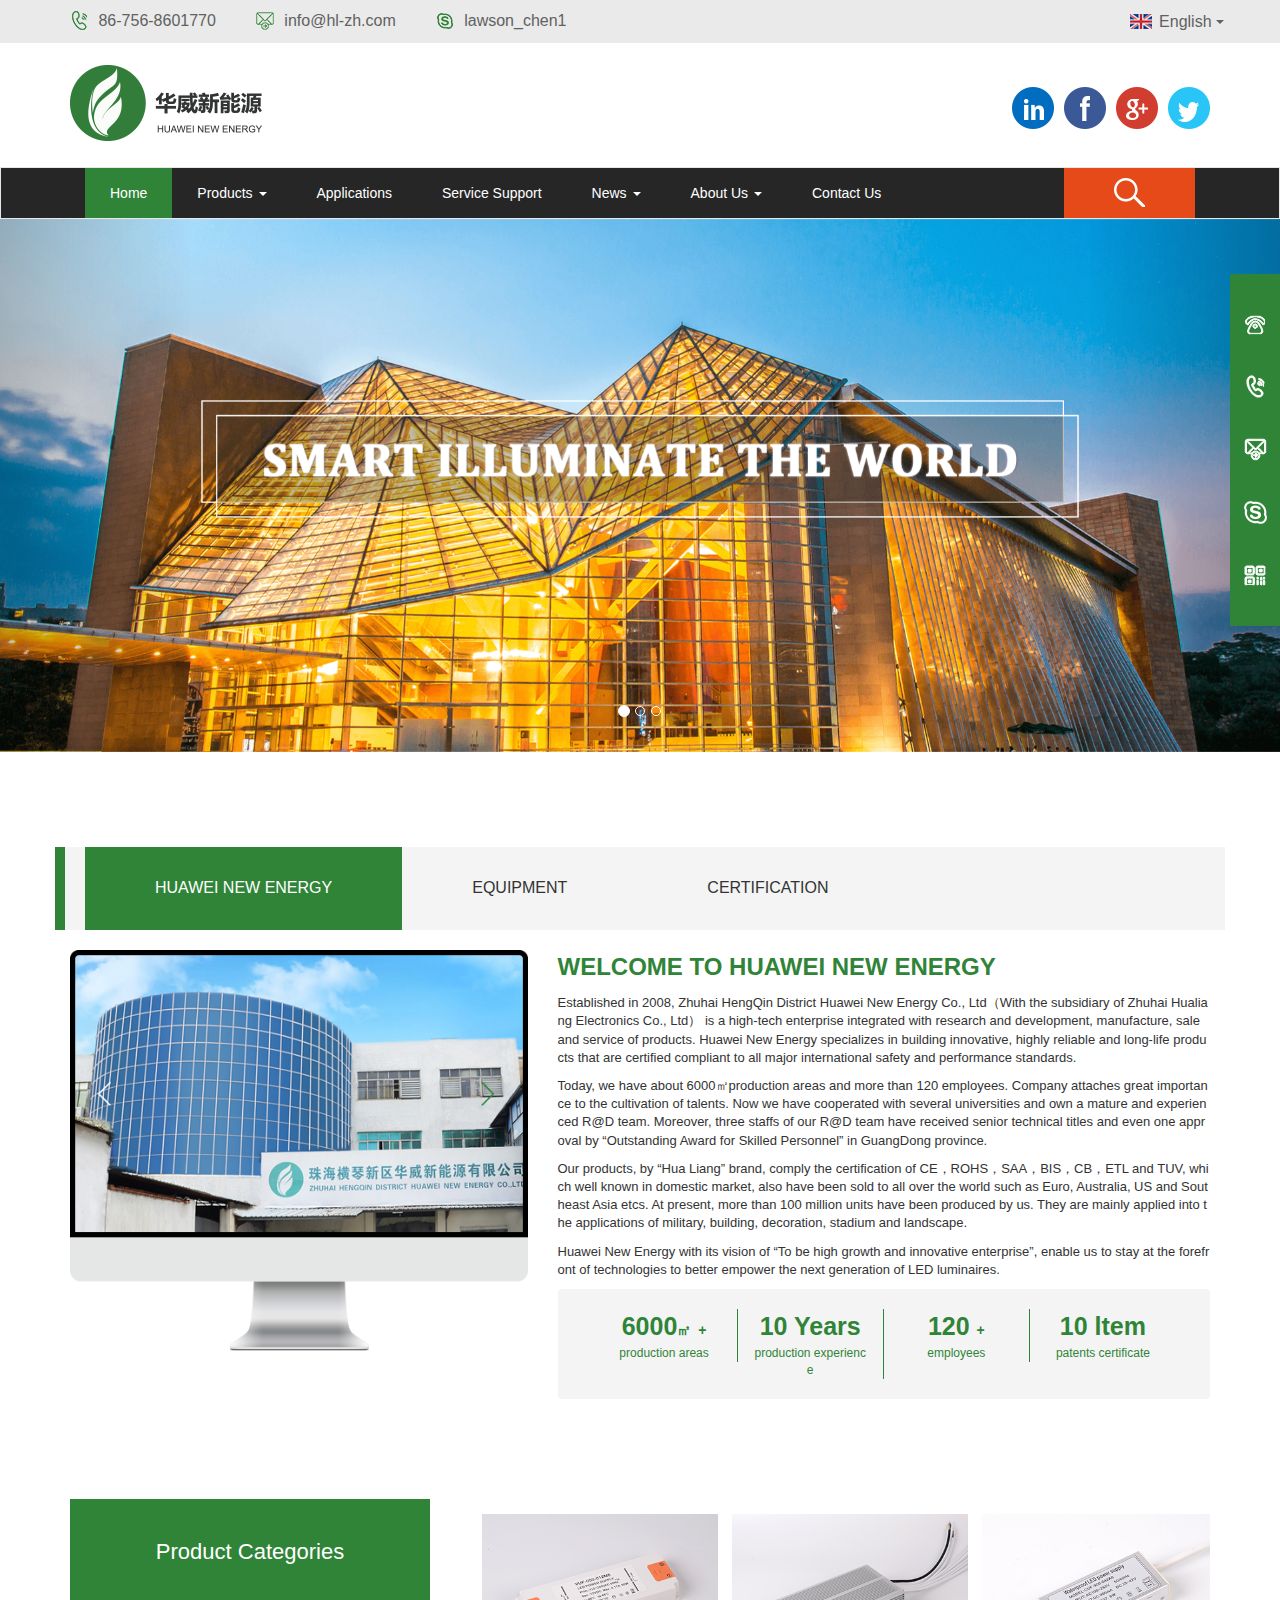
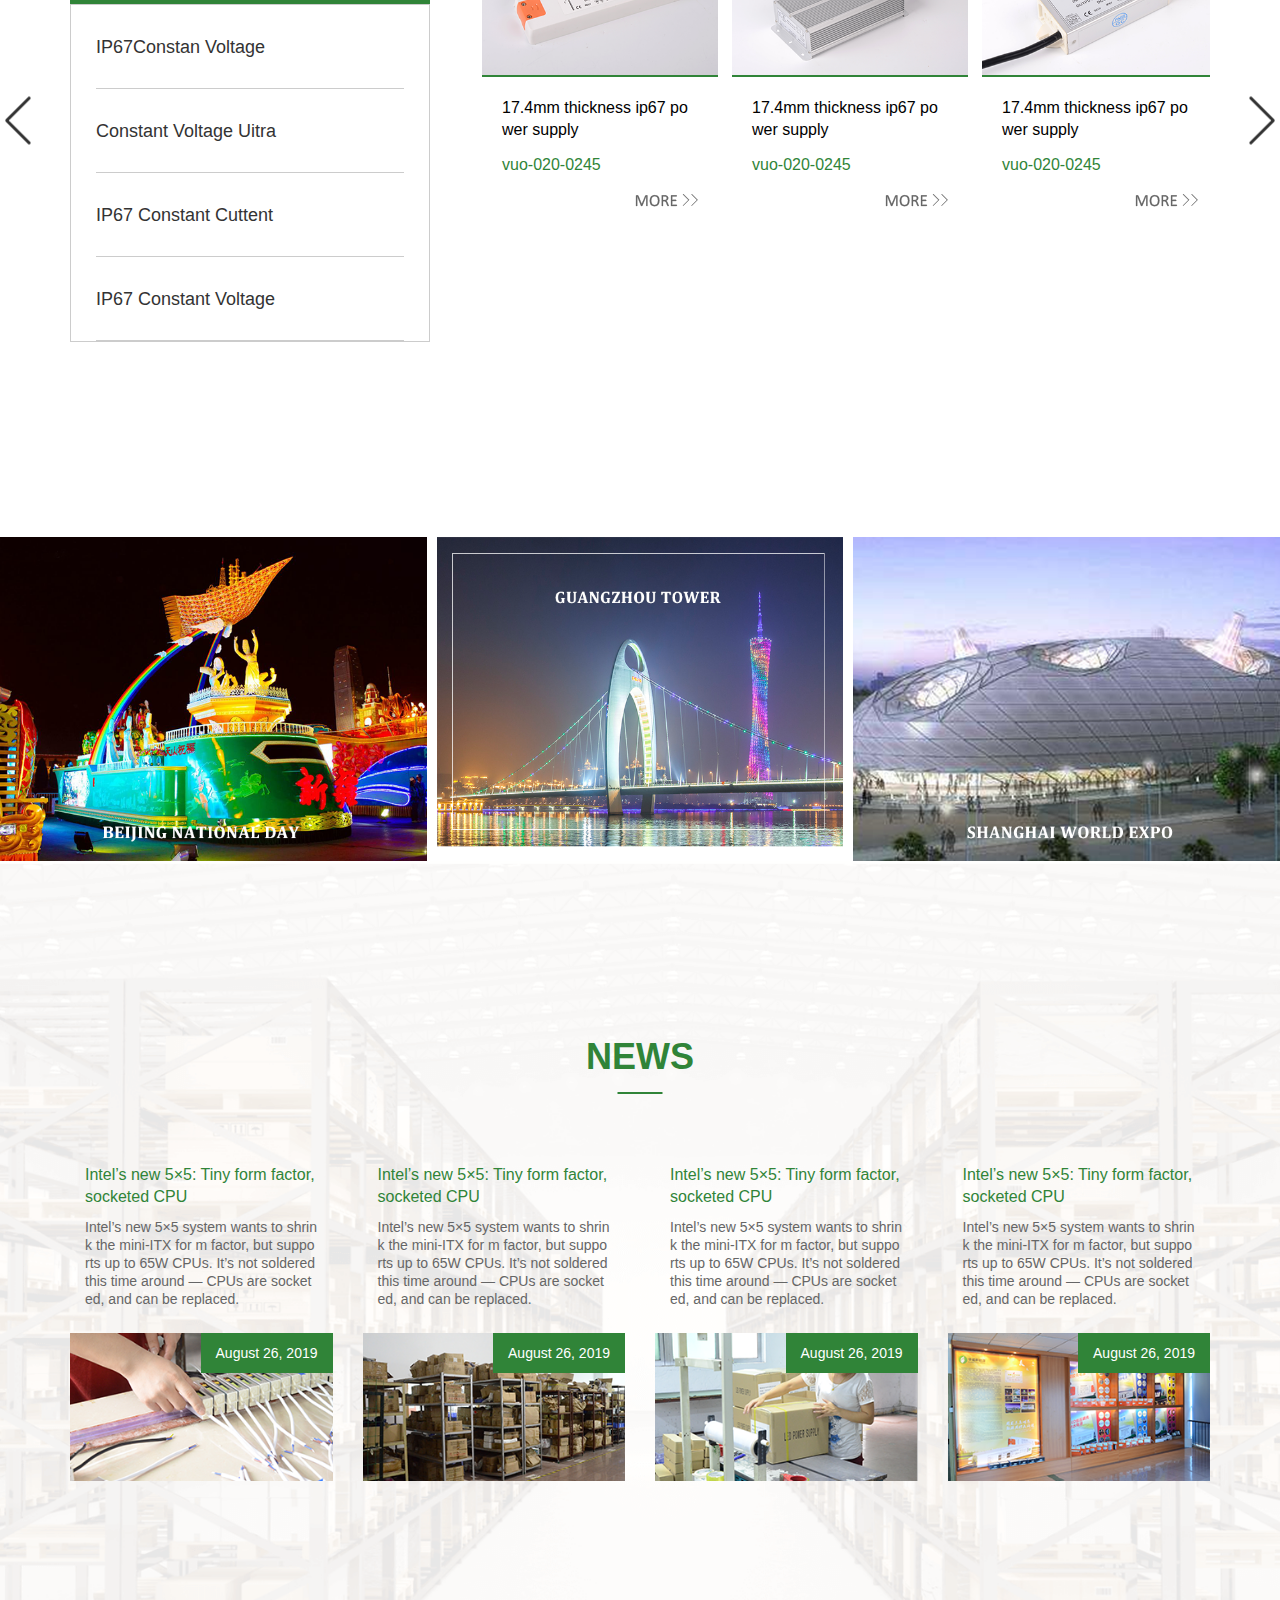
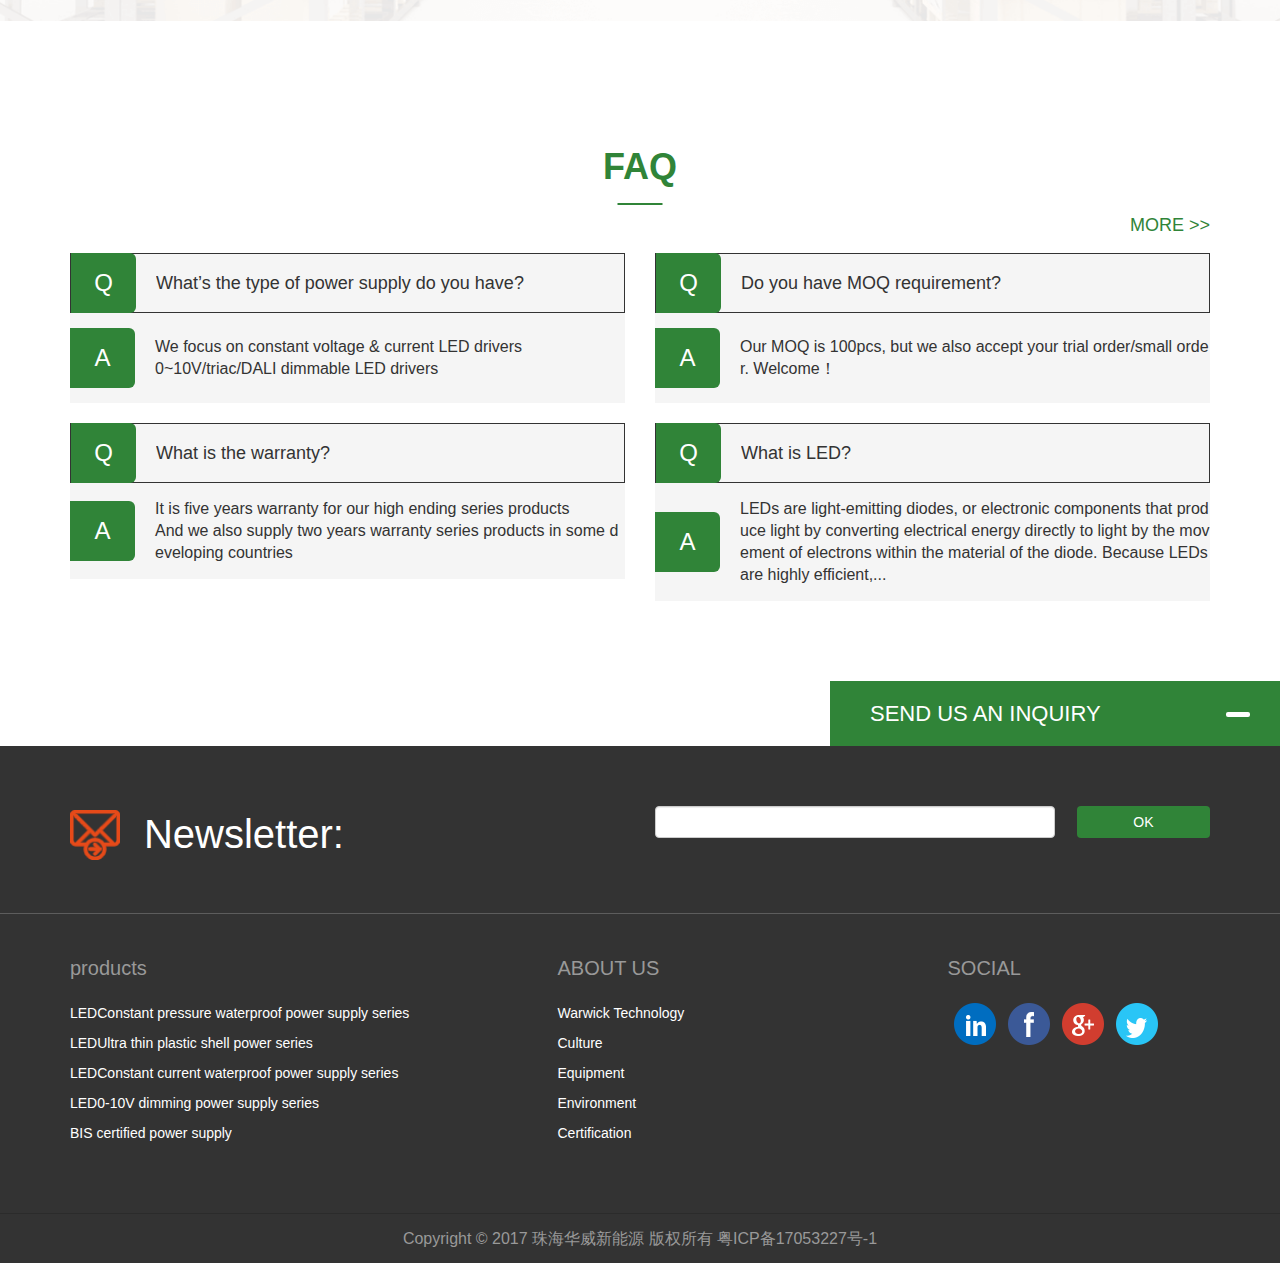
==== index.html @ 7d851344 "update" ====
<!DOCTYPE html>
<html lang="en">
<head>
    <meta charset="UTF-8">
    <title>华威斯能源</title>
    <meta name="keywords" content="" />
    <meta name="description" content="" />
    <meta http-equiv="X-UA-Compatible" content="Chrome=1,IE=Edge" />
    <meta name="viewport" content="width=device-width,initial-scale=1.0,maximum-scale=1.0,user-scalable=no" />
    <link rel="stylesheet" href="images/css/bootstrap.min.css" />
    <link rel="stylesheet" href="images/css/owl.carousel.css" />
    <link rel="stylesheet" href="images/css/owl.theme.css" />
    <link rel="stylesheet" href="images/css/style.css" />
</head>
<body>
    <div class="wrap">
        <!-- 头部 -->
        <div class="header">
            <div class="top">
                <div class="container">
                    <div class="row">
                        <div class="col-sm-8">
                            <ul class="menu">
                                <li>
                                    <img src="images/icon-tel.png" alt="">
                                    <a href="tel:86-756-8601770">86-756-8601770</a>
                                </li>
                                <li>
                                    <img src="images/icon-email.png" alt="">
                                    <a href="mailto:info@hl-zh.com">info@hl-zh.com</a>
                                </li>
                                <li>
                                    <img src="images/icon-lawson.png" alt="">
                                    <a href="#">lawson_chen1</a>
                                </li>
                            </ul>
                        </div>
                        <div class="dropdown hidden-xs">
                            <button type="button" class="btn dropdown-toggle" id="dropdownMenu1" data-toggle="dropdown">
                                <img src="images/icon-english.png" alt=""> <span class="text">English</span> <span class="caret"></span>
                            </button>
                            <ul class="dropdown-menu" role="menu" aria-labelledby="dropdownMenu1">
                                <li role="presentation">
                                    <a role="menuitem" tabindex="-1" href="#">Chinese</a>
                                </li>
                            </ul>
                        </div>
                    </div>
                </div>
            </div>
            <div class="logo-box">
                <div class="container">
                    <div class="row">
                        <div class="col-sm-6 logo hidden-xs">
                            <img src="images/logo.png" alt="" />
                        </div>
                        <div class="col-sm-6 icons">
                            <ul>
                                <li>
                                    <a href="https://www.instagram.com/madlyautoparts/"><img src="images/icon-in.png" alt=""></a>
                                </li>
                                <li>
                                    <a href="https://www.facebook.com/sharer/sharer.php?u=http://madly.cn/"><img src="images/icon-f.png" alt=""></a>
                                </li>
                                <li>
                                    <a href="https://plus.google.com/share?url=http://madly.cn/"><img src="images/icon-g.png" alt=""></a>
                                </li>
                                <li>
                                    <a href="https://twitter.com/home?status=Madly%20http://madly.cn/"><img src="images/icon-t.png" alt=""></a>
                                </li>
                            </ul>
                        </div>
                    </div>
                </div>
            </div>
            <nav class="navbar navbar-default" role="navigation">
                <div class="container"> 
                <div class="navbar-header">
                    <button type="button" class="navbar-toggle" data-toggle="collapse" data-target="#example-navbar-collapse">
                        <span class="sr-only">切换导航</span>
                        <span class="icon-bar"></span>
                        <span class="icon-bar"></span>
                        <span class="icon-bar"></span>
                    </button>
                    <a class="navbar-brand visible-xs" href="/">
                        <img src="images/logo-sm.png" alt="">
                    </a>
                </div>
                <div class="collapse navbar-collapse" id="example-navbar-collapse">
                    <ul class="nav navbar-nav">
                        <li class="active"><a href="index.html">Home</a></li>
                        <li class="dropdown">
                            <a href="product-list.html" class="dropdown-toggle" data-toggle="dropdown">
                                Products <b class="caret"></b>
                            </a>
                            <ul class="dropdown-menu">
                                <li><a href="product-list.html">Products</a></li>
                                <li><a href="product-list.html">Products</a></li>
                            </ul>
                        </li>
                        <li><a href="application.html">Applications</a></li>
                        <li><a href="service.html">Service Support</a></li>
                        <li class="dropdown">
                            <a href="news.html" class="dropdown-toggle" data-toggle="dropdown">
                                    News <b class="caret"></b>
                            </a>
                            <ul class="dropdown-menu">
                                <li><a href="news.html">News</a></li>
                                <li><a href="news.html">News</a></li>
                            </ul>
                        </li>
                        <li class="dropdown">
                            <a href="about.html" class="dropdown-toggle" data-toggle="dropdown">
                                    About Us <b class="caret"></b>
                            </a>
                            <ul class="dropdown-menu">
                                <li><a href="about.html">About Us</a></li>
                                <li><a href="about.html">About Us</a></li>
                            </ul>
                        </li>
                        <li><a href="contact.html">Contact Us</a></li>
                    </ul>
                    <button class="search">
                        <img src="images/icon-search.png" alt="">
                    </button>
                </div>
                </div>
            </nav>
            <div id="myCarousel" class="carousel slide">
                <ol class="carousel-indicators">
                    <li data-target="#myCarousel" data-slide-to="0" class="active"></li>
                    <li data-target="#myCarousel" data-slide-to="1"></li>
                    <li data-target="#myCarousel" data-slide-to="2"></li>
                </ol>   
                <div class="carousel-inner">
                    <div class="item active">
                        <img src="images/banner.png" alt="First slide">
                    </div>
                    <div class="item">
                        <img src="images/banner.png" alt="Second slide">
                    </div>
                    <div class="item">
                        <img src="images/banner.png" alt="Third slide">
                    </div>
                </div>
                <a class="carousel-control left" href="#myCarousel" data-slide="prev"></a>
                <a class="carousel-control right" href="#myCarousel" data-slide="next"></a>
            </div>
        </div>
        <!-- 主体 -->
        <div class="main">
            <div class="about container">
                <div class="row">
                    <div class="tabs">
                        <ul>
                            <li class="active">HUAWEI NEW ENERGY</li>
                            <li>EQUIPMENT</li>
                            <li>CERTIFICATION</li>
                        </ul>
                    </div>
                    <div class="content">
                        <ul class="box">
                            <li class="active">
                                <div class="col-md-5 about-pic">
                                    <img src="images/about.png" alt="">
                                </div>
                                <div class="col-md-7">
                                    <div class="intro">
                                        <p class="title">WELCOME TO HUAWEI NEW ENERGY</p>
                                        <p class="desc">Established in 2008, Zhuhai HengQin District Huawei New Energy Co., Ltd（With the subsidiary of Zhuhai Hualiang Electronics Co., Ltd） is a high-tech enterprise integrated with research and development, manufacture, sale and service of products. Huawei New Energy specializes in building innovative, highly reliable and long-life products that are certified compliant to all major international safety and performance standards.</p>
                                        <p class="desc">Today, we have about 6000㎡production areas and more than 120 employees. Company attaches great importance to the cultivation of talents. Now we have cooperated with several universities and own a mature and experienced R@D team. Moreover, three staffs of our R@D team have received senior technical titles and even one approval by “Outstanding Award for Skilled Personnel” in GuangDong province.</p>
                                        <p class="desc">Our products, by “Hua Liang” brand, comply the certification of CE，ROHS，SAA，BIS，CB，ETL and TUV, which well known in domestic market, also have been sold to all over the world such as Euro, Australia, US and Southeast Asia etcs. At present, more than 100 million units have been produced by us. They are mainly applied into the applications of military, building, decoration, stadium and landscape.</p>
                                        <p class="desc">Huawei New Energy with its vision of “To be high growth and innovative enterprise”, enable us to stay at the forefront of technologies to better empower the next generation of LED luminaires.</p>
                                    </div>
                                    <div class="data">
                                        <ul>
                                            <li class="col-xs-6 col-sm-3">
                                                <div class="title">6000<span>㎡</span> <span class="add">+</span></div>
                                                <div class="desc">production areas</div>
                                            </li>
                                            <li class="col-xs-6 col-sm-3">
                                                <div class="title">10 Years</div>
                                                <div class="desc">production experience</div>
                                            </li>
                                            <li class="col-xs-6 col-sm-3">
                                                <div class="title">120 <span class="add">+</span></div>
                                                <div class="desc">employees</div>
                                            </li>
                                            <li class="col-xs-6 col-sm-3">
                                                <div class="title">10 ltem</div>
                                                <div class="desc">patents certificate</div>
                                            </li>
                                        </ul>
                                    </div>
                                </div>
                            </li>
                            <li class="col-xs-12">
                                <img src="images/equipment.png" alt="">
                            </li>
                            <li>
                                <div class="col-xs-6 col-2">
                                    <img src="images/cert-1.png" alt="">
                                </div>
                                <div class="col-xs-6 col-2">
                                    <img src="images/cert-2.png" alt="">
                                </div>
                                <div class="col-xs-6 col-2">
                                    <img src="images/cert-3.png" alt="">
                                </div>
                                <div class="col-xs-6 col-2">
                                    <img src="images/cert-4.png" alt="">
                                </div>
                                <div class="col-xs-6 col-2">
                                    <img src="images/cert-5.png" alt="">
                                </div>
                            </li>
                        </ul>
                    </div>
                </div>
            </div>
            <div class="product">
                <div class="container">
                    <div class="row">
                        <div class="arrow prev">
                            <img src="images/icon-prev.png" alt="">
                        </div>
                        <div class="col-sm-5 col-md-4 menu">
                            <div class="title">Product Categories</div>
                            <ul>
                                <li><a href="product-list.html">IP67Constan Voltage</a></li>
                                <li><a href="product-list.html">Constant Voltage Uitra</a></li>
                                <li><a href="product-list.html">IP67 Constant Cuttent</a></li>
                                <li><a href="product-list.html">IP67 Constant Voltage</a></li>
                            </ul>
                        </div>
                        <div class="col-sm-7 col-md-8">
                            <ul id="carousel" class="owl">
                                <li class="item">
                                    <a href="product-detail.html">
                                        <img src="images/product-01.png" alt="">
                                        <div class="content">
                                            <div class="title">17.4mm thickness ip67 power supply</div>
                                            <div class="desc">vuo-020-0245</div>
                                            <a href="product-list.html" class="more">
                                                <img src="images/icon-more.png" alt="">
                                            </a>
                                        </div>
                                    </a>
                                </li>
                                <li class="item">
                                    <a href="product-detail.html">
                                        <img src="images/product-02.png" alt="">
                                        <div class="content">
                                            <div class="title">17.4mm thickness ip67 power supply</div>
                                            <div class="desc">vuo-020-0245</div>
                                            <a href="product-list.html" class="more">
                                                <img src="images/icon-more.png" alt="">
                                            </a>
                                        </div>
                                    </a>
                                </li>
                                <li class="item">
                                    <a href="product-detail.html">
                                        <img src="images/product-03.png" alt="">
                                        <div class="content">
                                            <div class="title">17.4mm thickness ip67 power supply</div>
                                            <div class="desc">vuo-020-0245</div>
                                            <a href="product-list.html" class="more">
                                                <img src="images/icon-more.png" alt="">
                                            </a>
                                        </div>
                                    </a>
                                </li>
                                <li class="item">
                                    <a href="product-detail.html">
                                        <img src="images/product-03.png" alt="">
                                        <div class="content">
                                            <div class="title">17.4mm thickness ip67 power supply</div>
                                            <div class="desc">vuo-020-0245</div>
                                            <a href="product-list.html" class="more">
                                                <img src="images/icon-more.png" alt="">
                                            </a>
                                        </div>
                                    </a>
                                </li>
                            </ul>
                        </div>
                        <div class="arrow next">
                            <img src="images/icon-next.png" alt="">
                        </div>
                    </div>
                </div>
            </div>
            <div class="pictures">
                <ul>
                    <li class="col-sm-4 col-xs-12">
                        <a href=""><img src="images/picture-01.png" alt=""></a>
                    </li>
                    <li class="col-sm-4 col-xs-12">
                        <a href=""><img src="images/picture-02.png" alt=""></a>
                    </li>
                    <li class="col-sm-4 col-xs-12">
                        <a href=""><img src="images/picture-03.png" alt=""></a>
                    </li>
                </ul>
            </div>
            <div class="news">
                <div class="container">
                    <div class="row">
                        <div class="page-title">NEWS</div>
                        <div class="main">
                            <ul>
                                <li class="col-sm-6 col-md-3">
                                    <div class="intro">
                                        <div class="title">Intel’s new 5×5: Tiny form factor, socketed CPU</div>
                                        <div class="desc">Intel’s new 5×5 system wants to shrink the mini-ITX for   m factor, but supports up to 65W CPUs. It’s not soldered this time around — CPUs are socketed, and can be replaced.</div>
                                    </div>
                                    <div class="pic">
                                        <div class="date">August 26, 2019</div>
                                        <img src="images/news-01.png" alt="">
                                    </div>
                                </li>
                                <li class="col-sm-6 col-md-3">
                                    <div class="intro">
                                        <div class="title">Intel’s new 5×5: Tiny form factor, socketed CPU</div>
                                        <div class="desc">Intel’s new 5×5 system wants to shrink the mini-ITX for   m factor, but supports up to 65W CPUs. It’s not soldered this time around — CPUs are socketed, and can be replaced.</div>
                                    </div>
                                    <div class="pic">
                                        <div class="date">August 26, 2019</div>
                                        <img src="images/news-02.png" alt="">
                                    </div>
                                </li>
                                <li class="col-sm-6 col-md-3">
                                    <div class="intro">
                                        <div class="title">Intel’s new 5×5: Tiny form factor, socketed CPU</div>
                                        <div class="desc">Intel’s new 5×5 system wants to shrink the mini-ITX for   m factor, but supports up to 65W CPUs. It’s not soldered this time around — CPUs are socketed, and can be replaced.</div>
                                    </div>
                                    <div class="pic">
                                        <div class="date">August 26, 2019</div>
                                        <img src="images/news-03.png" alt="">
                                    </div>
                                </li>
                                <li class="col-sm-6 col-md-3">
                                    <div class="intro">
                                        <div class="title">Intel’s new 5×5: Tiny form factor, socketed CPU</div>
                                        <div class="desc">Intel’s new 5×5 system wants to shrink the mini-ITX for   m factor, but supports up to 65W CPUs. It’s not soldered this time around — CPUs are socketed, and can be replaced.</div>
                                    </div>
                                    <div class="pic">
                                        <div class="date">August 26, 2019</div>
                                        <img src="images/news-04.png" alt="">
                                    </div>
                                </li>
                            </ul>
                        </div>
                    </div>
                </div>
            </div>
            <div class="faq">
                <div class="container">
                    <div class="row">
                        <div class="page-title">FAQ</div>
                        <a href="service.html" class="more">MORE >></a>
                        <div class="main">
                            <ul>
                                <li class="col-xs-12 col-sm-6">
                                    <div class="Q">
                                        <div class="icon">Q</div>
                                        <div class="content">What’s the type of power supply do you have?</div>
                                    </div>
                                    <div class="A">
                                        <div class="icon">A</div>
                                        <div class="content">We focus on constant voltage & current LED drivers <br/> 0~10V/triac/DALI dimmable LED drivers</div>
                                    </div>
                                </li>
                                <li class="col-xs-12 col-sm-6">
                                    <div class="Q">
                                        <div class="icon">Q</div>
                                        <div class="content">Do you have MOQ requirement?</div>
                                    </div>
                                    <div class="A">
                                        <div class="icon">A</div>
                                        <div class="content">Our MOQ is 100pcs, but we also accept your trial order/small order. Welcome！</div>
                                    </div>
                                </li>
                                <li class="col-xs-12 col-sm-6">
                                    <div class="Q">
                                        <div class="icon">Q</div>
                                        <div class="content">What is the warranty?</div>
                                    </div>
                                    <div class="A">
                                        <div class="icon">A</div>
                                        <div class="content"> It is five years warranty for our high ending series products <br/> And we also supply two years warranty series products in some developing countries</div>
                                    </div>
                                </li>
                                <li class="col-xs-12 col-sm-6">
                                    <div class="Q">
                                        <div class="icon">Q</div>
                                        <div class="content">What is LED?</div>
                                    </div>
                                    <div class="A">
                                        <div class="icon">A</div>
                                        <div class="content">LEDs are light-emitting diodes, or electronic components that produce light by converting electrical energy directly to light by the movement of electrons within the material of the diode. Because LEDs are highly efficient,...</div>
                                    </div>
                                </li>
                            </ul>
                        </div>
                    </div>
                </div>
            </div>
        </div>
        <!-- 底部 -->
        <div class="footer">
            <!-- 左侧栏 -->
            <div class="slider">
                <ul>
                    <li>
                       <a href="tel:86-756-8601770"><img src="images/icon-tels.png" alt=""></a>
                    </li>
                    <li>
                        <a href="tel:86-756-8601770"><img src="images/icon-phone.png" alt=""></a>
                    </li>
                    <li>
                        <a href=""><img src="images/icon-letters.png" alt=""></a>
                    </li>
                    <li>
                        <a href=""><img src="images/icon-son.png" alt=""></a>
                    </li>
                    <li>
                        <a href=""><img src="images/icon-code.png" alt=""></a>
                    </li>
                </ul>
            </div>
            <!-- 留言框 -->
            <div class="message">
                <div class="header">
                    <span>SEND US AN INQUIRY</span>
                    <span class="icon"></span>
                </div>
                <div class="main">
                    <p>We will contact you us soon as possiblel!</p>
                    <form action="">
                        <input type="text" name="email" class="form-control" placeholder="email*" />
                        <input type="text" name="phone" class="form-control" placeholder="phone" />
                        <input type="text" name="message" class="form-control" placeholder="message*" />
                        <input type="submit" value="SEND MESSAGE" />
                    </form>
                </div>
            </div>
            <div class="top">
                <div class="container">
                    <div class="row">
                        <div class="col-sm-6">
                            <img src="images/icon-letter.png" alt="">
                            <span>Newsletter:</span>
                        </div>
                        <div class="col-sm-6">
                            <form action="">
                                <input type="text" class="form-control" />
                                <input type="submit" class="btn btn-default" value="OK" />
                            </form>
                        </div>
                    </div>
                </div>
            </div>
            <div class="bom container">
                <div class="row">
                    <div class="col-sm-5">
                        <div class="title">products</div>
                        <p>LEDConstant pressure waterproof power supply series</p>
                        <p>LEDUltra thin plastic shell power series</p>
                        <p>LEDConstant current waterproof power supply series</p>
                        <p>LED0-10V dimming power supply series</p>
                        <p>BIS certified power supply</p>
                    </div>
                    <div class="col-sm-4">
                        <div class="title">ABOUT US</div>
                        <a href="">Warwick Technology</a>
                        <a href="">Culture</a>
                        <a href="">Equipment</a>
                        <a href="">Environment</a>
                        <a href="">Certification</a>
                    </div>
                    <div class="col-sm-3">
                        <div class="title">SOCIAL</div>
                        <ul>
                            <li>
                                <a href="https://www.instagram.com/madlyautoparts/"><img src="images/icon-in.png" alt=""></a>
                            </li>
                            <li>
                                <a href="https://www.facebook.com/sharer/sharer.php?u=http://madly.cn/"><img src="images/icon-f.png" alt=""></a>
                            </li>
                            <li>
                                <a href="https://plus.google.com/share?url=http://madly.cn/"><img src="images/icon-g.png" alt=""></a>
                            </li>
                            <li>
                                <a href="https://twitter.com/home?status=Madly%20http://madly.cn/"><img src="images/icon-t.png" alt=""></a>
                            </li>
                        </ul>
                    </div>
                </div>
            </div>
            <div class="copyright">Copyright © 2017 珠海华威新能源 版权所有 粤ICP备17053227号-1</div>
        </div>
    </div>

    <script src="images/js/jquery.min.js"></script>
    <script src="images/js/bootstrap.min.js"></script>
    <script src="images/js/owl.carousel.js"></script>
    <script src="images/js/script.js"></script>
    <script>
        $('.about .tabs li').each(function (index){
            $(this).on('click', function (){
                $(this).addClass('active').siblings().removeClass('active')
                $('.about .box>li').eq(index).addClass('active').siblings().removeClass('active')
            })
        })

        var owl = $('#carousel').owlCarousel({
            items: 3,
            margin: 20,
            dots: false,
		    lazyLoad: true,
            pagination: false,
            itemsMobile: [479, 1],
            itemsDesktop: [1199, 3],
            itemsDesktopSmall: [992, 2]
        })

        $('.product .prev').on('click', function (){
            owl.trigger('owl.prev')
        })
        $('.product .next').on('click', function (){
            owl.trigger('owl.next')
        })
    </script>
</body>
</html>
---- images/css/style.css ----
@charset 'utf8';

html,body{
    overflow-x: hidden;
    word-break: break-all
}
ul,li{
    margin: 0;
    padding: 0;
    list-style: none;
}
a:link,a:hover{
    text-decoration: none
}
a:hover{
    color: #308438 !important
}
img{
    max-width: 100%
}
button, input[type='submit']{
    border: none;
    outline: none !important
}
.wrap>.main{
    padding: 0 0 65px
}
.header, .wrap>.main, .footer{
    position: relative;
}
.header:after, .wrap>.main:after, .footer:after{
    clear: both;
    content: '';
    display: block;
}

/* header */
.header .top{
    width: 100%;
    background: #eaeaea;
}
.header .top .menu{
    overflow: hidden;
}
.header .menu li{
    float: left;
    font-size: 16px;
    line-height: 40px;
    padding-right: 40px
}
.header .menu li a{
    color: #616161;
    vertical-align: middle
}
.header .menu li img{
    width: 18px;
    margin: 0 6px 0 0;
    vertical-align: middle
}
.header .top .dropdown{
    float: right;
}
.header .dropdown .btn{
    padding: 0;
    color: #616161;
    font-size: 16px;
    background: none;
    line-height: 40px
}
.header .dropdown img{
    width: 22px;
    margin: 0 3px 0 0;
    vertical-align: middle
}
.header .dropdown .text{
    vertical-align: middle
}
.header .dropdown-menu{
    min-width: 115px;
}
.header .logo-box{
    width: 100%;
}
.header .logo-box .logo{
    margin: 22px 0 26px 0
}
.header .logo-box .icons{
    margin: 44px 0 0 0;
}
.header .logo-box .icons ul{
    display: flex;
    float: right;
}
.header .logo-box .icons li{
    margin: 0 0 0 10px
}
.navbar{
    margin: 0;
    border-radius: 0;
    background: #262626
}
.navbar .navbar-brand{
    padding: 5px 15px
}
.navbar .navbar-brand img{
    width: 55%
}
.navbar .navbar-nav>li>a{
    padding: 0 15px;
    color: #fff;
    line-height: 50px
}
.navbar .navbar-nav>li>a:hover{
    color: #fff !important
}
.navbar .search{
    float: right;
    height: 50px;
    padding: 0 50px;
    background: #e64a19
}

/* index */
.about{
    margin: 95px auto 100px
}
.about .tabs{
    margin: 0 0 20px;
    padding: 0 0 0 20px;
    background: #f4f4f4;
    border-left: 10px solid #308438
}
.about .tabs ul{
    display: flex
}
.about .tabs li{
    cursor: pointer;
    font-size: 16px;
    padding: 30px 70px
}
.about .tabs li.active{
    color: #fff;
    background: #308438
}
.about .content>ul>li{
    display: none
}
.about .content>ul>li.active{
    display: block
}
.about .content .intro{
    margin: 0 0 10px
}
.about .content .intro .title{
    font-size: 24px;
    color: #308438;
    font-weight: bold
}
.about .content .intro .desc{
    color: #333;
    font-size: 13px;
    line-height: 1.4em
}
.about .content .data{
    overflow: hidden;
    color: #308438;
    padding: 20px 34px;
    background: #f4f4f4;
    border-radius: 4px;
}
.about img{
    width: 100%
}
.about .data li{
    text-align: center;
    border-right: 1px solid #308438
}
.about .data li:last-child{
    border: none
}
.about .data .title{
    font-size: 25px;
    font-weight: bold
}
.about .data .title span{
    font-size: 14px
}
.about .data .desc{
    font-size: 12px
}
.product{
    margin: 0 0 195px
}
.product .container{
    position: relative;
}
.product .arrow{
    top: 50%;
    z-index: 99;
    height: 100%;
    display: -webkit-flex;
    display: -moz-flex;
    display: -ms-flex;
    display: flex;
    -webkit-align-items: center;
    -moz-align-items: center;
    -ms-align-items: center;
    align-items: center;
    position: absolute;
    -webkit-transform: translateY(-50%);
    -ms-transform: translateY(-50%);
    -o-transform: translateY(-50%);
    transform: translateY(-50%);
}
.product .prev{
    left: -50px
}
.product .next{
    right: -50px
}
.product .arrow img{
    width: 26px;
}
.product .menu .title{
    height: 105px;
    color: #fff;
    font-size: 22px;
    line-height: 105px;
    text-align: center;
    background: #308438
}
.product .menu ul{
    padding: 0 25px;
    border: 1px solid #ccc
}
.product .menu li{
    width: 100%;
    height: 84px;
    line-height: 85px;
    border-bottom: 1px solid #ccc
}
.product .menu li a{
    font-size: 18px;
    color: #333;
}
.product .owl .content{
    padding: 20px;
    font-size: 16px;
    overflow: hidden;
    background: #fff;
    border-top: 2px solid #308438
}
.product .owl .content .title{
    color: #000;
    margin: 0 0 12px;
}
.product .owl .content .desc{
    color: #308438;
    margin: 0 0 12px;
}
.product .owl .content .more{
    float: right;
}
.product .owl li{
    margin: 0 7px;
    cursor: pointer;
    -webkit-transition: .3s transform;
    -moz-transition: .3s transform;
    -ms-transition: .3s transform;
    transition: .3s transform
}
.product .owl li:hover{
    -webkit-transform: scale(1.04);
    -moz-transform: scale(1.04);
    -ms-transform: scale(1.04);
    transform: scale(1.04);
    -webkit-box-shadow: rgba(0,0,0,.1) 0px 0px 15px 5px;
    -ms-box-shadow: rgba(0,0,0,.1) 0px 0px 15px 5px;
    box-shadow: rgba(0,0,0,.1) 0px 0px 15px 5px;
}
.product .col-sm-8{
    padding: 0
}
.owl-carousel .owl-wrapper-outer{
    padding: 15px
}
.pictures {
    overflow: hidden;
}
.pictures li{
    padding: 0;
    -webkit-transition: .3s all;
    -moz-transition: .3s all;
    -ms-transition: .3s all;
    transition: .3s all
}
.pictures li:hover{
    -webkit-transform: scale(1.04);
    -moz-transform: scale(1.04);
    -ms-transform: scale(1.04);
    transform: scale(1.04);
}
.pictures li:nth-of-type(2){
    padding: 0 10px
}
.news{
    margin: 0 0 120px;
    padding: 170px 0 140px;
    background: url('../news-bg.png') center center no-repeat;
    background-size: cover;
}
.page-title{
    padding: 0 0 12px;
    margin: 0 0 45px;
    font-size: 36px;
    color: #308438;
    font-weight: bold;
    position: relative;
    text-align: center
}
.page-title:after{
    left: 50%;
    bottom: 0;
    content: '';
    width: 45px;
    height: 2px;
    display: block;
    background: #308438;
    position: absolute;
    -webkit-transform: translateX(-50%);
    -ms-transform: translateX(-50%);
    transform: translateX(-50%);
}
.news li .intro{
    padding: 25px 15px;
    -webkit-transition: .3s all;
    -moz-transition: .3s all;
    -ms-transition: .3s all;
    transition: .3s all
}
.news li:hover .intro{
    background: #fff;
    -webkit-box-shadow: rgba(0,0,0,.1) 0px 0px 15px 5px;
    -ms-box-shadow: rgba(0,0,0,.1) 0px 0px 15px 5px;
    box-shadow: rgba(0,0,0,.1) 0px 0px 15px 5px;
}
.news li .title{
    font-size: 16px;
    color: #308438;
    line-height: 22px;
    margin: 0 0 10px;
}
.news li .desc{
    color: #666;
    font-size: 14px;
    line-height: 18px;
}
.news li .pic{
    position: relative;
}
.news li .date{
    top: 0;
    right: 0;
    z-index: 9;
    font-size: 14px;
    color: #fff;
    padding: 10px 15px;
    position: absolute;
    background: #308438
}
.faq{
    margin: 0 0 60px
}
.faq li{
    margin: 0 0 20px
}
.faq li .Q{
    color: #333;
    height: 60px;
    display: flex;
    align-items: center;
    line-height: 60px;
    font-size: 18px;
    -webkit-transition: .3s all;
    -moz-transition: .3s all;
    -ms-transition: .3s all;
    transition: .3s all;
    background: #f5f5f5;
    border: 1px solid #333
}
.faq li .Q .content{
    overflow: hidden;
    text-overflow: ellipsis;
    white-space: nowrap;
}
.faq li .Q:hover{
    color: #fff;
    background: #333
}
.faq li .icon{
    color: #fff;
    min-width: 65px;
    height: 60px;
    margin: 0 20px 0 0;
    text-align: center;
    line-height: 60px;
    font-size: 24px;
    background: #308438;
    border-top-right-radius: 6px;
    border-bottom-right-radius: 6px;
}
.faq li .A{
    color: #333;
    display: flex;
    align-items: center;
    line-height: 22px;
    font-size: 16px;
    padding: 15px 0;
    background: #f5f5f5;
}
.faq .page-title{
    margin: 0 0 8px
}
.faq .more{
    display: block;
    margin: 0 15px 15px;
    text-align: right;
    font-size: 18px;
    color: #308438;
}

/* footer */
.footer{
    padding: 60px 0 0;
    background: #333;
}
.footer .top{
    padding: 0 0 50px;
    border-bottom: 1px solid #5d5d5d;
}
.footer .top img{
    width: 50px;
    margin: 0 20px 0 0;
    vertical-align: middle;
}
.footer .top span{
    color: #fff;
    font-size: 40px;
    vertical-align: middle;
}
.footer .top input[type='text']{
    width: 72%;
    height: 32px;
    float: left;
}
.footer .top input[type='submit']{
    width: 24%;
    color: #fff;
    float: right;
    background: #308438;
}
.footer .bom {
    margin: 40px auto 60px;
}
.footer .bom .title{
    color: #999;
    font-size: 20px;
    margin: 0 0 20px;
}
.footer .bom p,.footer .bom a{
    color: #fff;
    display: block;
    font-size: 14px;
    margin: 0 0 10px;
}
.footer .bom ul{
    overflow: hidden;
}
.footer .bom li{
    float: left;
    margin: 0 6px;
}
.footer .copyright{
    color: #999;
    height: 50px;
    font-size: 16px;
    line-height: 50px;
    text-align: center;
    border-top: 1px solid #2b2b2b;
}

/* common */
.slider{
    top: 50%;
    right: 0;
    width: 50px;
    z-index: 9999;
    position: fixed;
    padding: 40px 0 0;
    -webkit-transform: translateY(-50%);
    -ms-transform: translateY(-50%);
    -o-transform: translateY(-50%);
    transform: translateY(-50%);
    background-color: #308438
}
.slider li{
    cursor: pointer;
    margin: 0 0 40px;
    text-align: center;
}
.message{
    right: 0;
    bottom: 100%;
    z-index: 999;
    width: 450px;
    position: absolute;
}
.message .header{
    width: 100%;
    height: 65px;
    text-indent: 40px;
    line-height: 65px;
    position: relative;
    background-color: #308438;
}
.message .header span{
    color: #fff;
    font-size: 22px;
}
.message .header .icon{
    top: 50%;
    width: 24px;
    right: 30px;
    height: 5px;
    cursor: pointer;
    margin-top: -2px;
    background: #fff;
    position: absolute;
    border-radius: 2px;
}
.message .main{
    display: none;
    overflow: hidden;
    background: #f7f7f7;
    padding: 25px 45px 66px;
}
.message .main p{
    color: #999;
    font-size: 18px;
    margin: 0 0 25px;
}
.message .main input[type='text']{
    width: 100%;
    height: 45px;
    color: #666;
    border: none;
    margin: 0 0 20px;
    font-size: 18px;
    text-indent: 24px;
    background: #fff;
}
.message .main input::-webkit-input-placeholder{
    color: #ccc;
}
.message .main input:-moz-input-placeholder{
    color: #ccc;
}
.message .main input:-ms-input-placeholder{
    color: #ccc;
}
.message .main input:-o-input-placeholder{
    color: #ccc;
}
.message .main input:input-placeholder{
    color: #ccc;
}
.message .main input[type='submit']{
    width: 180px;
    height: 45px;
    color: #fff;
    float: right;
    font-size: 18px;
    background: #308438;
}
.main>.ad{
    overflow: hidden;
    padding: 55px 0 0;
    background: #eaeaea;
}
.main>.ad .title{
    float: left;
    color: #262626;
    font-size: 20px;
    padding: 0 10px 20px;
    border-bottom: 2px solid #308438;
}
.main>.ad .address{
    float: right;
    font-size: 18px;
}
.main>.ad .address img{
    width: 18px;
    height: 16px;
    margin: 0 2px 0 0;
    vertical-align: middle;
}
.main>.ad .address a{
    color: #666;
    vertical-align: middle;
}
.main>.ad .address span{
    color: #666;
    margin: 0 0 0 5px;
    vertical-align: middle;
}
.main>.ad .address .active{
    color: #308438;
}
.other{
    padding: 70px 15px 200px
}
.left-menu .title{
    width: 100%;
    color: #fff;
    overflow: hidden;
    text-align: center;
    white-space: nowrap;
    text-overflow: ellipsis;
    background: #308438;
}
.left-menu li:not(:first-child){
    padding: 0 15px;
    overflow: hidden;
    position: relative;
    border-right: 1px solid #ccc;
    border-left: 1px solid #ccc
}
.left-menu li .box{
    width: 100%;
    display: block;
    overflow: hidden;
    border-bottom: 1px solid #ccc
}
.left-menu li:last-child{
    border-bottom: 1px solid #ccc
}
.left-menu li:last-child .box{
    border: none
}
.left-menu li a{
    color: #333
}
.left-menu li img{
    float: right;
    margin: 6px 0 0
}
.left-menu li span{
    display: inline-block;
    width: calc(100% - 15px)
}
.left-menu .active:before{
    left: 0;
    top: 0;
    width: 5px;
    height: 100%;
    content: '';
    position: absolute;
    background: #308438
}
.left-menu .active a{
    color: #308438
}

/* about */
.aboutus{
    margin: 35px auto 95px
}
.aboutus img{
    width: 100%
}
.aboutus .title{
    font-size: 24px;
    color: #308438;
    margin: 15px 0
}
.aboutus p{
    color: #333;
    font-size: 14px
}
.products{
    overflow: hidden;
    margin: 0 0 170px
}
.products img{
    width: 100%
}
.products .pics{
    overflow: hidden;
    margin: 0 0 60px
}
.products .col-sm-4, .products .col-xs-12{
    padding: 0
}
.products .col-sm-4:nth-of-type(2){
    padding: 0 5px
}

/* application */
.app-list{
    padding: 75px 0 160px
}
.app-list li img{
    width: 100%
}
.app-list li .title{
    color: #333;
    font-size: 20px;
    margin: 35px 0;
    text-align: center;
}
.app-list li:hover .title{
    color: #308438
}

/* contact */
.contact{
    margin: 0 0 50px
}
.contact .row{
    border: 2px solid #f5f5f5
}
.contact .row>.title{
    color: #000;
    font-size: 20px;
    margin: 0 0 30px
}
.contact .row>.title:after{
    content: '';
    width: 20px;
    height: 2px;
    display: block;
    margin: 10px 0 0;
    background: #000;
}
.contact .way .sm{
    margin: 0 0 15px;
    overflow: hidden
}
.contact .way .big{
    overflow: hidden;
    margin: 0 0 65px
}
.contact .way .col-sm-6{
    padding: 0 10px
}
.contact .way .box{
    font-size: 16px;
    color: #308438;
    padding: 20px 30px;
    position: relative;
    border: 1px solid #ccc
}
.contact .way .box a{
    color: #308438
}
.contact .way .box:after{
    top: 50%;
    left: 0;
    width: 7px;
    content: '';
    height: 40px;
    display: block;
    position: absolute;
    background: #308438;
    -webkit-transform: translateY(-50%);
    -ms-transform: translateY(-50%);
    transform: translateY(-50%)
}
.contact .way .title{
    margin: 0 0 10px;
}
.contact .way .title img{
    margin: 0 8px 0 0;
    vertical-align: middle
}
.contact .way .title span{
    vertical-align: middle
}
.contact .leave .title{
    text-align: center;
    margin: 0 0 25px;
}
.contact .leave .title span{
    font-size: 24px;
    border-bottom: 1px solid #000
}
.contact .leave .textarea{
    margin: 25px 0 35px
}
.contact .leave label{
    color: #666;
    display: block;
    font-size: 16px;
    margin: 0 0 6px;
}
.contact .leave input, .contact .leave textarea{
    width: 100%;
    height: 40px;
    border: none;
    background: #f2f2f2
}
.contact .leave textarea{
    height: 85px;
    outline: none;
    resize: vertical
}
.contact .leave input[type='submit']{
    width: 265px;
    height: 50px;
    color: #fff;
    margin: 0 auto;
    display: block;
    text-align: center;
    border-radius: 8px;
    background: #e64a19
}

/* download */
.download ul{
    padding: 65px 50px 125px;
    box-shadow: rgba(0,0,0,.1) 0px 0px 15px 5px;
}
.download ul li{
    display: -webkit-flex;
    display: -ms-flex;
    display: flex;
    margin: 0 0 35px;
    padding: 0 0 10px;
    -webkit-align-items: center;
    -ms-align-items: center;
    align-items: center;
    border-bottom: 1px dashed #ccc
}
.download li .date{
    flex: 1.6;
    color: #333;
    padding: 0 0 0 3%
}
.download li .info{
    flex: 8;
    color: #000;
    font-size: 15px;
    padding: 20px;
    border-left: 1px solid #ccc;
    border-right: 1px solid #ccc
}
.download li .icon{
    flex: 1;
    height: 22px;
    text-align: center;
    background: url('../icon-download.png') center center no-repeat;
    background-size: 20px 22px
}
.download li .icon:hover{
    background: url('../icon-downloads.png') center center no-repeat;
}
.download li .date p{
    font-size: 18px;
    margin: 0 0 8px
}
.download li .date span{
    font-size: 12px
}

/* service */
.service ul{
    padding: 35px 0 70px;
    -webkit-box-shadow: rgba(0,0,0,.1) 0px 0px 15px 5px;
    -ms-box-shadow: rgba(0,0,0,.1) 0px 0px 15px 5px;
    box-shadow: rgba(0,0,0,.1) 0px 0px 15px 5px;
}
.service ul li{
    margin: 0 0 50px;
}
.service li .Q{
    height: 60px;
    overflow: hidden;
    font-size: 20px;
    line-height: 60px;
    padding: 0 0 0 75px;
    background: #d5d5d5;
}
.service li .A{
    overflow: hidden;
    font-size: 16px;
    background: #f5f5f5;
    padding: 20px 0 25px 75px;
}
.service li span{
    color: #333;
    float: left;
}
.service li span:last-child{
    width: calc(100% - 100px)
}
.service li .icon{
    width: 65px;
    height: 60px;
    color: #fff;
    line-height: 60px;
    font-size: 24px;
    margin: 0 20px 0 0;
    text-align: center;
    background: #308438;
    border-top-left-radius: 6px;
    border-bottom-left-radius: 6px;
}

/* news */
.news-list li{
    display: flex;
    margin: 0 0 45px;
    padding: 0 0 50px;
    border-bottom: 1px dashed #ccc
}
.news-list li .picture{
    flex: 4;
    min-width: 250px
}
.news-list li .picture img{
    width: 100%
}
.news-list li .content{
    flex: 6;
    padding: 8px 25px;
    -webkit-transition: .3s all;
    -ms-transition: .3s all;
    transition: .3s all;
    max-width: calc(100% - 250px);
}
.news-list .content .title{
    font-size: 20px;
    color: #308438
}
.news-list .content .date{
    color: #666;
    font-size: 14px;
    margin: 8px 0
}
.news-list .content .desc{
    color: #666;
    font-size: 16px;
    word-break: break-all
}
.news-list li:hover .content{
    background: #fff;
    -webkit-box-shadow: rgba(0,0,0,.1) 0px 0px 15px 5px;
    -ms-box-shadow: rgba(0,0,0,.1) 0px 0px 15px 5px;
    box-shadow: rgba(0,0,0,.1) 0px 0px 15px 5px
}

/* product */
.pro-menu .title{
    width: 100%;
    color: #fff;
    overflow: hidden;
    white-space: nowrap;
    text-overflow: ellipsis;
    text-align: center;
    background: #308438
}
.pro-menu li .sub{
    width: 100%;
    text-align: center;
    color: #308438;
    background: #e2e2e2;
    border-bottom: 1px solid #308438
}
.pro-menu .active .sub{
    color: #fff;
    border: none;
    background: #262626
}
.pro-menu li span{
    margin: 0 5px 0 0;
    overflow: hidden;
    white-space: nowrap;
    text-overflow: ellipsis;
    vertical-align: middle;
    display: inline-block;
    max-width: calc(100% - 60px);
}
.pro-menu li img{
    vertical-align: middle
}
.pro-menu li .icon2{
    display: none;
}
.pro-menu .tow li{
    position: relative;
}
.pro-menu .tow li a{
    color: #333;
    font-size: 16px;
}
.pro-menu .tow li:hover .icon2{
    display: inline-block
}
.pro-menu .tow li:hover .icon1{
    display: none
}
.pro-menu .tow li:hover{
    background: #f6f6f6
}
.pro-menu .tow li:hover>a{
    color: #308438
}
.pro-menu .tow li:hover .menu{
    display: block;
}
.pro-menu .tow .menu{
    top: 0;
    left: 100%;
    z-index: 999;
    width: 100%;
    display: none;
    overflow: auto;
    max-height: 420px;
    position: absolute;
    background: #f6f6f6
}
.pro-menu .tow .menu li{
    color: #666;
    font-size: 16px;
    text-indent: 45px;
    border-bottom: 1px dashed #ccc
}
.pro-list li{
    padding: 0 10px;
    margin: 0 0 70px
}
.pro-list li>a{
    display: block;
    -webkit-box-shadow: rgba(0,0,0,.1) 0px 0px 25px 3px;
    -ms-box-shadow: rgba(0,0,0,.1) 0px 0px 25px 3px;
    box-shadow: rgba(0,0,0,.1) 0px 0px 25px 3px
}
.pro-list li .picture img{
    width: 100%
}
.pro-list li .content{
    padding: 20px;
    background: #fff;
    border-top: 1px solid #308438;
    -webkit-box-shadow: rgba(0,0,0,.1) 0px 0px 25px 3px;
    -ms-box-shadow: rgba(0,0,0,.1) 0px 0px 25px 3px;
    box-shadow: rgba(0,0,0,.1) 0px 0px 25px 3px
}
.pro-list li .title{
    color: #333;
    font-size: 14px
}
.pro-list li .date{
    color: #308438;
    font-size: 16px;
    margin: 10px 0 20px
}
.pro-list li .more{
    width: 100%;
    text-align: right;
    display: inline-block;
}
.pro-list li .more img{
    width: 60px
}
.pagination{
    width: 100%;
    display: -webkit-flex;
    display: -ms-flex;
    display: flex;
    -webkit-justify-content: center;
    -ms-justify-content: center;
    justify-content: center
}
.togglepic{
    overflow: hidden;
}
.togglepic img{
    width: 100%
}
.togglepic .col-xs-3{
    padding: 0
}
.togglepic .col-xs-3 img{
    cursor: pointer;
    margin: 0 0 24px
}
.togglepic .col-xs-3 img:last-child{
    margin: 0
}
.togglepic .col-xs-3 .active{
    border: 1px solid #308438
}
.pro-detail>.title{
    font-size: 20px;
    color: #308438;
    margin: 65px 0 35px
}
.pro-detail .item{
    overflow: hidden;
    margin: 0 0 35px
}
.pro-detail .item .titles{
    overflow: hidden;
    margin: 0 0 20px
}
.pro-detail .item .titles .text{
    height: 50px;
    color: #000;
    font-size: 20px;
    line-height: 50px;
    background: #f6f6f6;
    border-left: 3px solid #308438
}
.pro-detail .item .titles .col-xs-8{
    text-align: right
}
.pro-detail .item .content{
    padding: 0 15px
}
.pro-detail .item p{
    color: #666;
    font-size: 16px
}
.pro-detail .item table{
    margin: 30px 0 0
}
.pro-detail .item table td{
    color: #666;
    font-size: 14px;
    border: 1px solid #5d5a5a;
}
.pro-detail .item .content img{
    width: 100%;
    margin: 25px 0 50px
}
.pro-detail .item .use{
    border-radius: 6px;
    border: 1px solid #ccc
}
.pro-detail .item .use .title{
    color: #cc0000;
    font-size: 16px;
    margin: 0 0 15px
}
.pro-detail .item .use p{
    color: #999;
    font-size: 14px
}

@media (max-width: 992px) {
    .navbar .navbar-nav>li>a{
        padding: 0 5px
    }
    .about .tabs li{
        padding: 20px 50px
    }
    .about-pic{
        text-align: center;
        margin: 0 0 20px;
    }
    .product .arrow{
        display: none;
    }
    .news{
        margin: 0 0 80px;
        padding: 100px 0 80px
    }
    .product{
        margin: 0 0 100px
    }
    .service li .Q{
        padding: 0 0 0 25px
    }
    .service li .A{
        padding: 10px 0 15px 25px
    }
    .news-list .content .title{
        font-size: 16px
    }
    .news-list .content .date{
        font-size: 12px
    }
    .news-list .content .desc{
        font-size: 14px
    }
}
@media (max-width: 1199px) {
    .product .prev{
        left: -5px
    }
    .product .next{
        right: -5px
    }
    .product .arrow img{
        width: 13px
    }
    .about .data .title{
        font-size: 18px
    }
    .about .content .intro .title{
        font-size: 20px
    }
    .about .content .intro .desc{
        font-size: 12px
    }
    .news li{
        margin: 0 0 15px
    }
}
@media (min-width: 1199px) {
    .navbar .navbar-nav>li>a{
        padding: 0 25px
    }
}
@media (min-width: 768px) {
    .about .col-2{
        width: 20%;
        float: left;
        padding: 0 15px;
    }
    .contact .way .box{
        margin: 0 0 15px
    }
    .contact .way .big .desc{
        height: 68px
    }
    .contact .row{
        padding: 35px 20px 65px;
    }
    .pro-menu .title{
        font-size: 18px;
        height: 80px;
        line-height: 80px
    }
    .pro-menu li .sub{
        height: 65px;
        font-size: 16px;
        line-height: 65px;
    }
    .pro-menu .tow li{
        padding: 15px
    }
    .pro-menu .tow li a{
        font-size: 14px
    }
    .left-menu .title{
        height: 80px;
        font-size: 18px;
        line-height: 80px
    }
    .left-menu li .box{
        padding: 15px 0
    }
    .left-menu li:not(:first-child){
        font-size: 16px
    }
    .pro-detail .item .use{
        padding: 15px 20px
    }
    .pro-detail .item table td{
        padding: 8px 12px
    }
}
@media (min-width: 992px) {
    .contact .way .big .desc{
        height: 45px
    }
    .contact .row{
        padding: 55px 40px 85px;
    }
    .pro-menu .title{
        font-size: 22px;
        height: 100px;
        line-height: 100px
    }
    .pro-menu li .sub{
        height: 75px;
        font-size: 18px;
        line-height: 75px;
    }
    .pro-menu .tow li{
        padding: 20px
    }
    .left-menu .title{
        height: 100px;
        font-size: 22px;
        line-height: 100px
    }
    .left-menu li .box{
        padding: 25px 0
    }
    .left-menu li:not(:first-child){
        font-size: 18px
    }
    .pro-detail .item .use{
        padding: 30px 40px
    }
    .pro-detail .item table td{
        padding: 10px 15px
    }
}
@media (max-width: 767px) {
    .navbar .search{
        float: none;
        margin: 0 auto;
        display: block;
    }
    .header .logo-box .icons{
        margin: 10px 0;
        overflow: hidden;
    }
    .header .logo-box .icons img{
        width: 80%
    }
    .wrap>.main{
        padding: 0 0 50px
    }
    .about{
        margin: 25px 0 40px
    }
    .about .tabs{
        padding: 0 0 0 10px;
        border-left-width: 5px
    }
    .about .tabs li{
        font-size: 13px;
        padding: 10px 20px
    }
    .about .content .data{
        padding: 15px
    }
    .about .data li{
        margin: 0 0 10px
    }
    .about .data li:nth-of-type(2){
        border: none
    }
    .about .col-2{
        margin: 0 0 15px;
    }
    .main>.ad{
        padding: 20px 10px 0
    }
    .main>.ad .title{
        font-size: 13px;
        padding: 0 2px 10px;
    }
    .main>.ad .address{
        font-size: 13px
    }
    .main>.ad .address img{
        margin: 0;
        width: 16px;
        height: 14px;
    }
    .main>.ad .address span{
        margin: 0 0 0 2px
    }
    .slider{
        width: 40px;
        padding: 25px 0 0;
    }
    .slider li{
        margin: 0 0 25px
    }
    .message{
        width: 100%;
    }
    .message .header{
        height: 50px;
        line-height: 50px;
    }
    .message .header span{
        font-size: 18px
    }
    .message .main{
        padding: 15px 20px 30px
    }
    .message .main input[type='submit']{
        width: 155px;
        height: 40px;
        font-size: 16px;
    }
    .footer .top span{
        font-size: 22px
    }
    .footer .top img{
        width: 25px;
        margin: 0 5px 0 0
    }
    .footer .top .col-sm-6:first-child{
        margin: 0 0 20px;
    }
    .footer .bom{
        margin: 20px auto
    }
    .footer .bom .col-sm-4{
        margin: 0 0 20px;
    }
    .footer .bom .title{
        font-size: 16px;
        margin: 0 0 10px;
    }
    .footer .bom p, .footer .bom a{
        font-size: 12px;
    }
    .footer .bom img{
        width: 80%;
    }
    .footer .copyright{
        height: auto;
        padding: 10px 0;
        line-height: 20px;
        font-size: 12px;
    }
    .product{
        margin: 0 0 85px
    }
    .product .menu{
        margin: 0 0 20px
    }
    .product .menu .title{
        height: 60px;
        line-height: 60px;
        font-size: 20px
    }
    .product .menu li{
        height: 55px;
        line-height: 55px
    }
    .product .menu li a{
        font-size: 16px
    }
    .product .owl li{
        margin: 0
    }
    .owl-carousel .owl-wrapper-outer{
        padding: 0
    }
    .pictures li{
        margin: 0 0 15px
    }
    .pictures li:nth-of-type(2){
        padding: 0
    }
    .pictures li img{
        width: 100%
    }
    .news{
        margin: 0 0 30px;
        padding: 25px 0 50px
    }
    .news li .pic img{
        width: 100%
    }
    .news li .title{
        margin: 0 0 4px;
        font-size: 15px
    }
    .news li .desc, .news li .date{
        font-size: 12px
    }
    .page-title{
        font-size: 32px;
        padding: 0 0 8px;
    }
    .faq .more{
        font-size: 16px
    }
    .faq li .icon{
        font-size: 16px
    }
    .faq li .A{
        font-size: 13px
    }
    .header .menu li{
        line-height: 30px;
        font-size: 14px
    }
    .products{
        margin: 0 0 50px
    }
    .products .pics{
        margin: 0 0 20px
    }
    .products .pics .col-sm-4{
        padding: 0;
        margin: 0 auto 10px
    }
    .app-list{
        padding: 35px 0 50px
    }
    .app-list li .title{
        margin: 20px 0;
        font-size: 18px
    }
    .contact .row{
        padding: 35px 15px 50px
    }
    .contact .way .box{
        margin: 0 0 15px
    }
    .contact .way .col-sm-6{
        padding: 0
    }
    .contact .row>.title{
        font-size: 18px
    }
    .contact .leave li{
        padding: 0
    }
    .contact .leave .title span{
        font-size: 22px
    }
    .contact .leave input[type='submit']{
        width: 100%
    }
    .other{
        padding: 35px 15px 100px
    }
    .left-menu{
        padding: 0 15px 35px
    }
    .left-menu .title{
        height: 60px;
        line-height: 60px;
        font-size: 18px;
    }
    .left-menu li .box{
        padding: 15px 0;
        font-size: 16px
    }
    .download ul{
        padding: 25px 10px 40px
    }
    .download li .date{
        flex: 2;
        padding: 0;
        text-align: center;
    }
    .download li .icon{
        flex: 1.5
    }
    .download li .date p{
        font-size: 16px;
        margin: 0 0 4px
    }
    .download li .info{
        padding: 12px;
        font-size: 14px
    }
    .download ul li{
        margin: 0 0 15px
    }
    .service ul li{
        margin: 0 0 20px
    }
    .service li .Q{
        padding: 0;
        height: 40px;
        font-size: 16px;
        line-height: 40px;
    }
    .service li .A{
        font-size: 14px;
        padding: 10px 0 15px 0
    }
    .service li .icon{
        width: 45px;
        height: 40px;
        font-size: 18px;
        line-height: 40px;
    }
    .news-list li{
        display: block;
        margin: 0 0 15px;
        padding: 0 0 20px
    }
    .news-list li .picture, .news-list li .content{
        width: 100%;
        max-width: 100%
    }
    .news-list li .content{
        padding: 10px
    }
    .pro-list li{
        padding: 0;
        margin: 0 0 20px
    }
    .pro-menu {
        margin: 0 0 25px
    }
    .pro-menu .title{
        height: 55px;
        font-size: 16px;
        line-height: 55px
    }
    .pro-menu li .sub{
        height: 45px;
        font-size: 16px;
        line-height: 45px;
    }
    .pro-menu .tow li{
        padding: 10px
    }
    .pro-menu .tow .menu{
        left: 0;
        max-width: 320px;
        position: relative
    }
    .pro-detail>.title{
        font-size: 18px
    }
    .pro-detail .item table td{
        font-size: 12px;
        padding: 5px 6px
    }
    .pro-detail .item .use{
        padding: 10px 15px
    }
    .pro-detail .item .content{
        padding: 0
    }
    .message .main input[type='text']{
        margin: 15px 0
    }
}
@media (max-width: 360px) {
    .about .tabs li{
        padding: 10px;
        font-size: 12px
    }
}
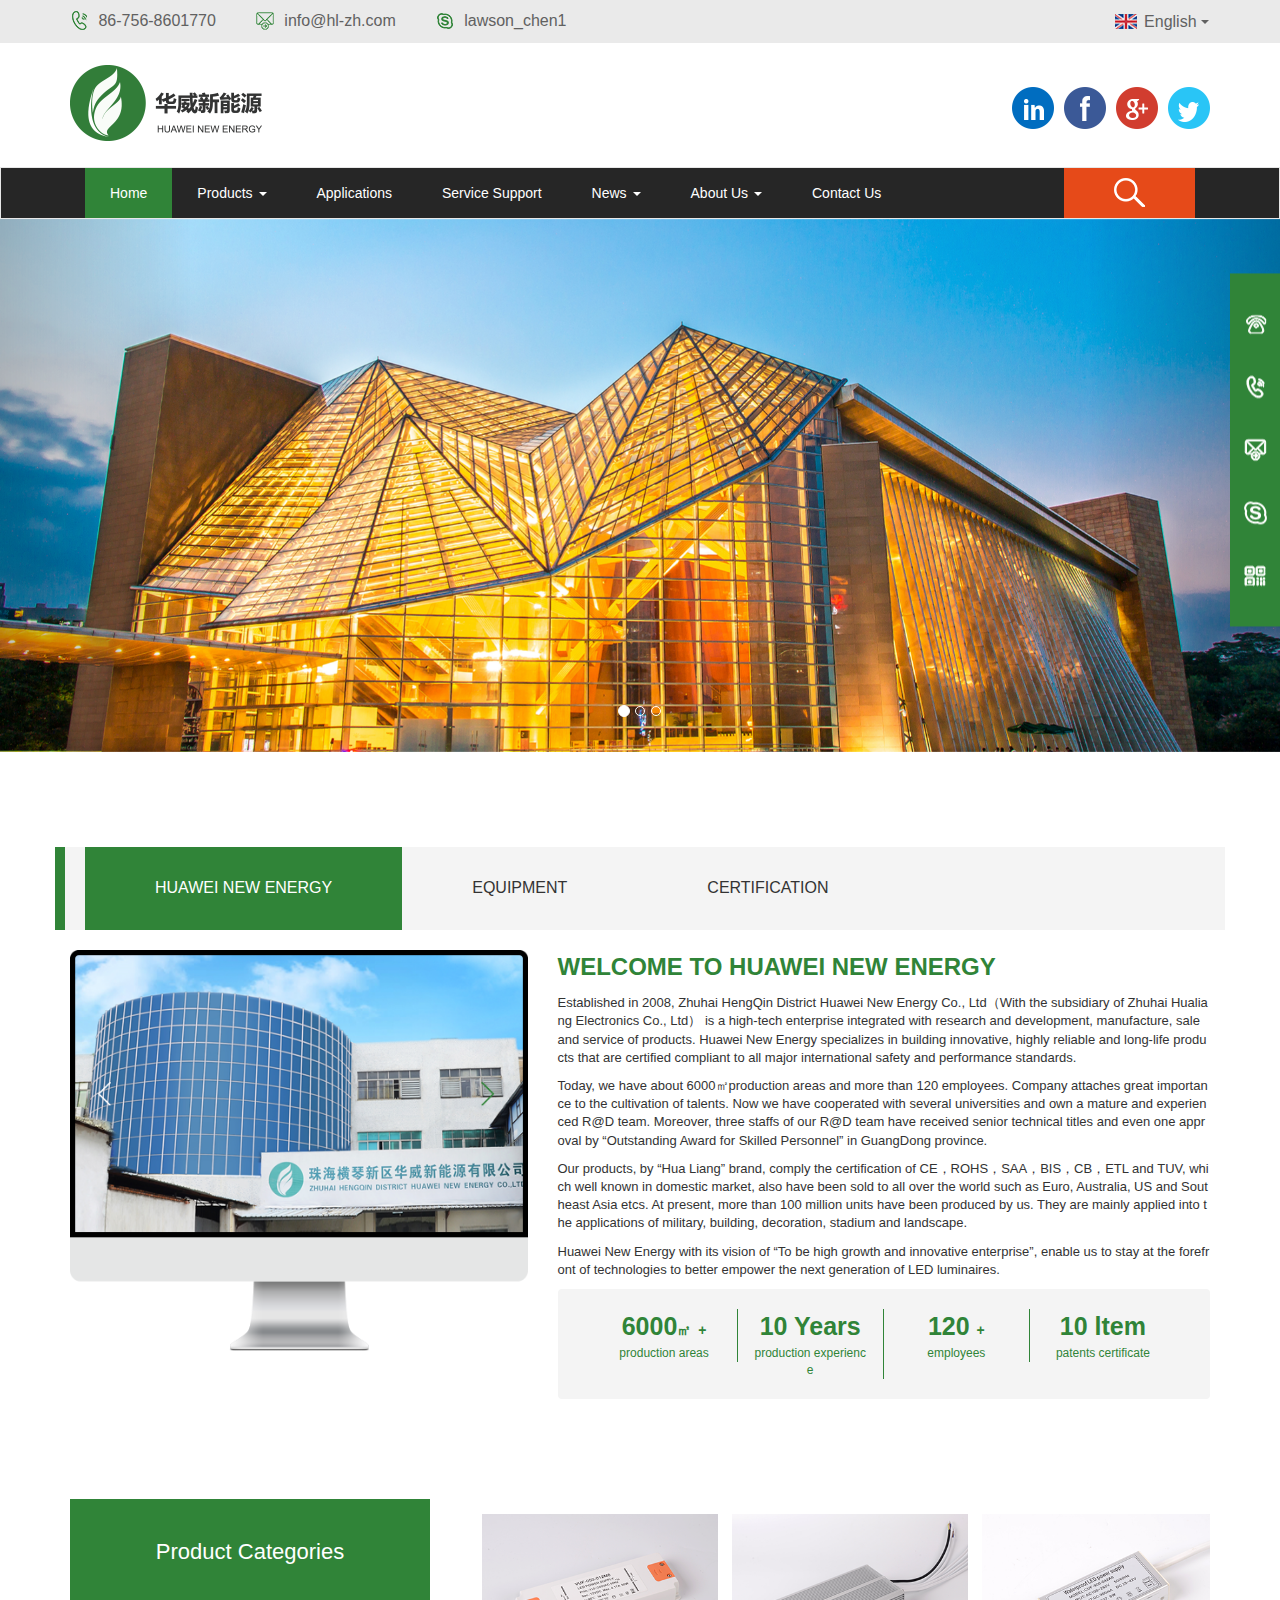
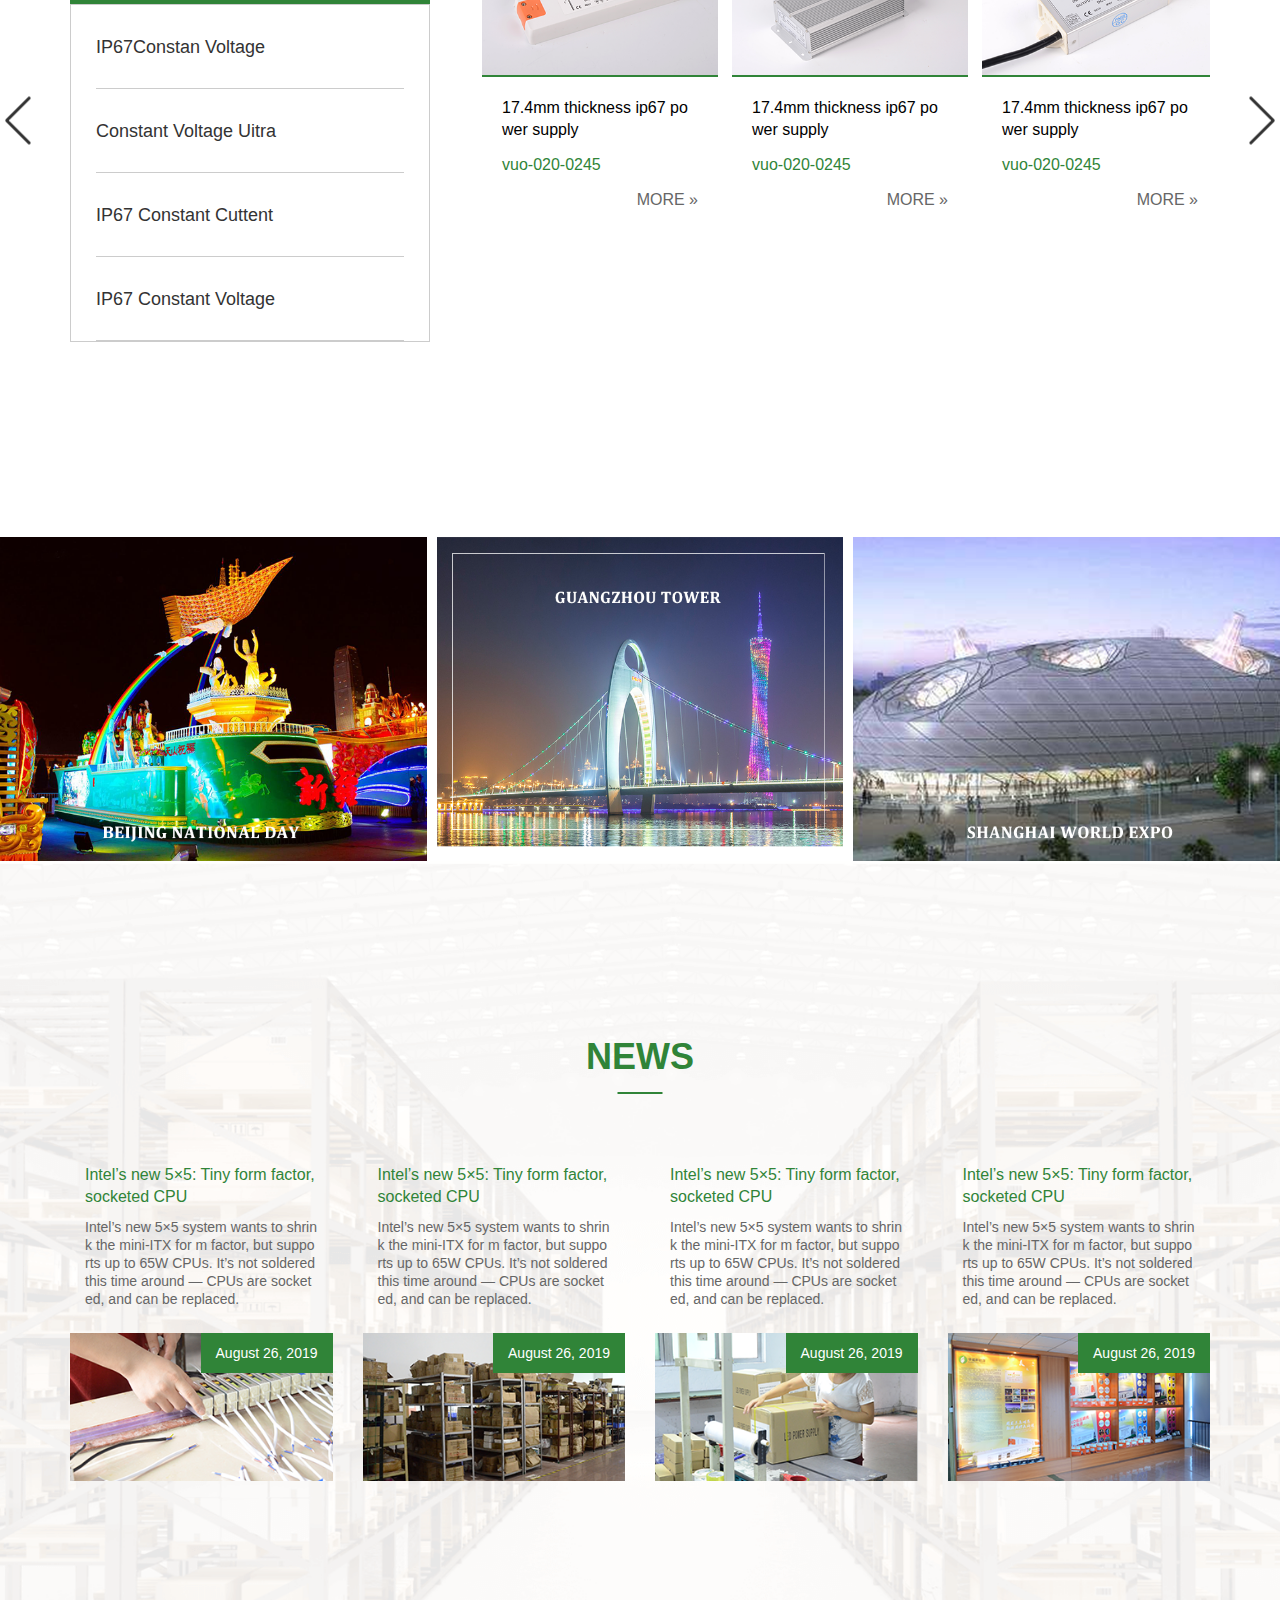
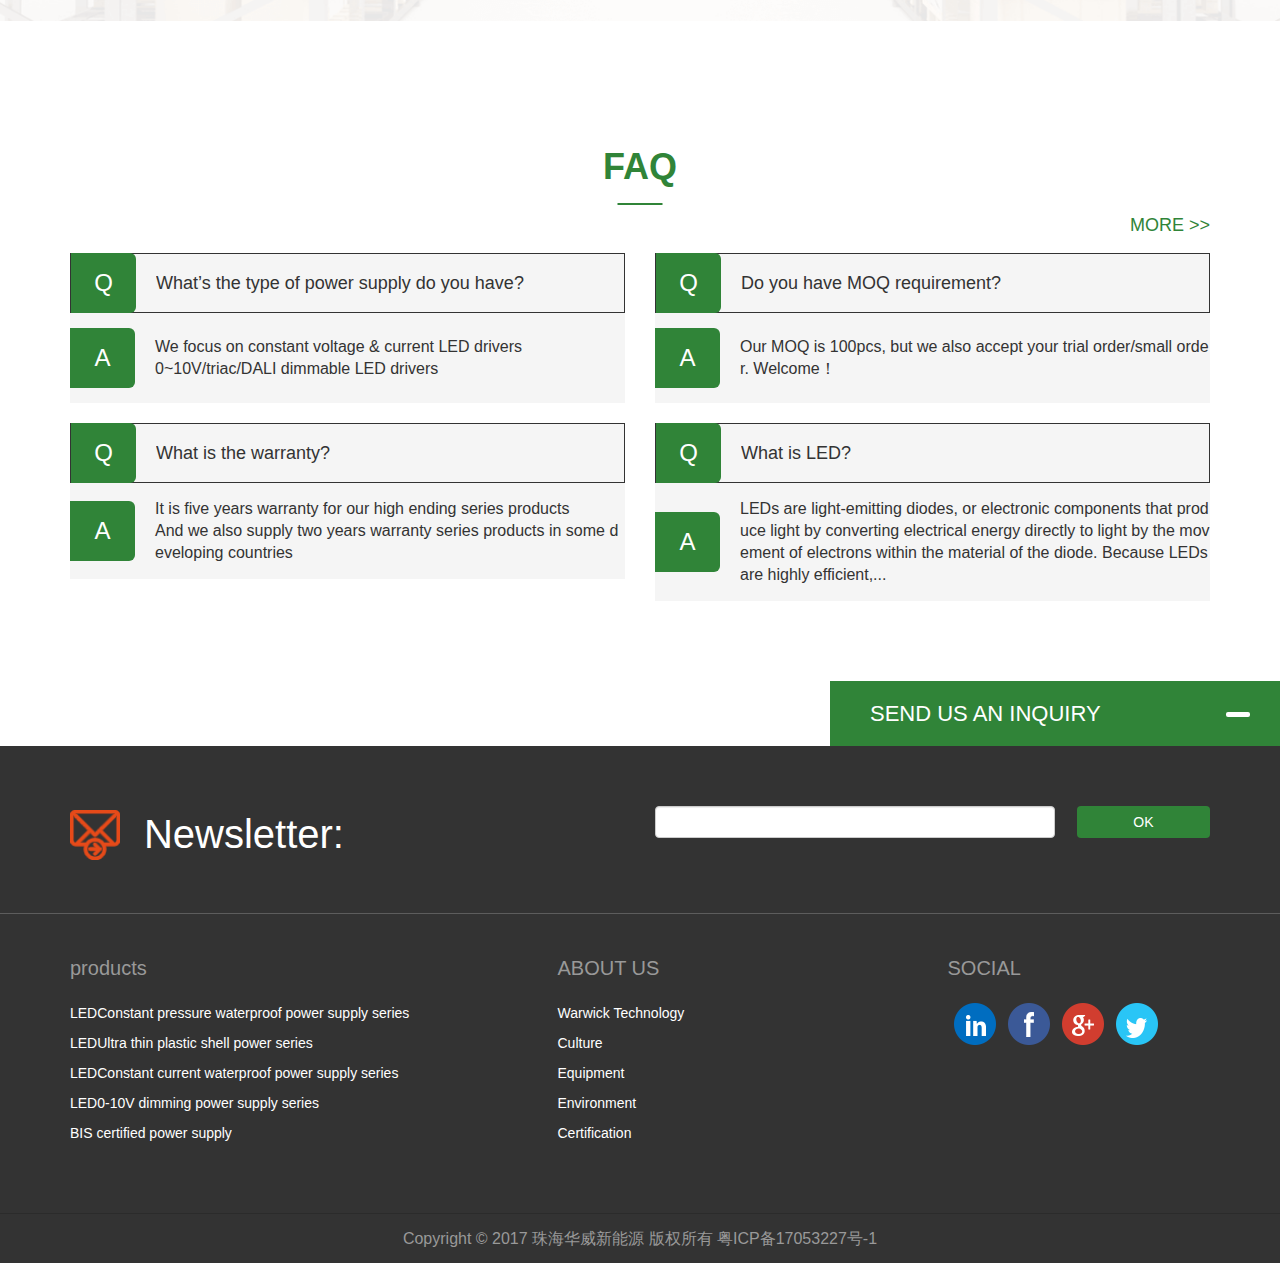
==== commit 22c3e905: "update" ====
--- a/index.html
+++ b/index.html
@@ -19,7 +19,7 @@
             <div class="top">
                 <div class="container">
                     <div class="row">
-                        <div class="col-sm-8">
+                        <div class="col-xs-7 col-sm-9">
                             <ul class="menu">
                                 <li>
                                     <img src="images/icon-tel.png" alt="">
@@ -35,7 +35,7 @@
                                 </li>
                             </ul>
                         </div>
-                        <div class="dropdown hidden-xs">
+                        <div class="col-xs-5 col-sm-3 dropdown">
                             <button type="button" class="btn dropdown-toggle" id="dropdownMenu1" data-toggle="dropdown">
                                 <img src="images/icon-english.png" alt=""> <span class="text">English</span> <span class="caret"></span>
                             </button>
@@ -120,7 +120,7 @@
                         </li>
                         <li><a href="contact.html">Contact Us</a></li>
                     </ul>
-                    <button class="search">
+                    <button class="search hidden-xs">
                         <img src="images/icon-search.png" alt="">
                     </button>
                 </div>
@@ -137,10 +137,10 @@
                         <img src="images/banner.png" alt="First slide">
                     </div>
                     <div class="item">
-                        <img src="images/banner.png" alt="Second slide">
+                        <img src="images/banner2.png" alt="Second slide">
                     </div>
                     <div class="item">
-                        <img src="images/banner.png" alt="Third slide">
+                        <img src="images/banner3.jpg" alt="Third slide">
                     </div>
                 </div>
                 <a class="carousel-control left" href="#myCarousel" data-slide="prev"></a>
@@ -241,9 +241,7 @@
                                         <div class="content">
                                             <div class="title">17.4mm thickness ip67 power supply</div>
                                             <div class="desc">vuo-020-0245</div>
-                                            <a href="product-list.html" class="more">
-                                                <img src="images/icon-more.png" alt="">
-                                            </a>
+                                            <a href="product-list.html" class="more">MORE &raquo;</a>
                                         </div>
                                     </a>
                                 </li>
@@ -253,9 +251,7 @@
                                         <div class="content">
                                             <div class="title">17.4mm thickness ip67 power supply</div>
                                             <div class="desc">vuo-020-0245</div>
-                                            <a href="product-list.html" class="more">
-                                                <img src="images/icon-more.png" alt="">
-                                            </a>
+                                            <a href="product-list.html" class="more">MORE &raquo;</a>
                                         </div>
                                     </a>
                                 </li>
@@ -265,9 +261,7 @@
                                         <div class="content">
                                             <div class="title">17.4mm thickness ip67 power supply</div>
                                             <div class="desc">vuo-020-0245</div>
-                                            <a href="product-list.html" class="more">
-                                                <img src="images/icon-more.png" alt="">
-                                            </a>
+                                            <a href="product-list.html" class="more">MORE &raquo;</a>
                                         </div>
                                     </a>
                                 </li>
@@ -277,9 +271,7 @@
                                         <div class="content">
                                             <div class="title">17.4mm thickness ip67 power supply</div>
                                             <div class="desc">vuo-020-0245</div>
-                                            <a href="product-list.html" class="more">
-                                                <img src="images/icon-more.png" alt="">
-                                            </a>
+                                            <a href="product-list.html" class="more">MORE &raquo;</a>
                                         </div>
                                     </a>
                                 </li>
@@ -362,7 +354,7 @@
                         <a href="service.html" class="more">MORE >></a>
                         <div class="main">
                             <ul>
-                                <li class="col-xs-12 col-sm-6">
+                                <li class="col-sm-12 col-md-6">
                                     <div class="Q">
                                         <div class="icon">Q</div>
                                         <div class="content">What’s the type of power supply do you have?</div>
@@ -372,7 +364,7 @@
                                         <div class="content">We focus on constant voltage & current LED drivers <br/> 0~10V/triac/DALI dimmable LED drivers</div>
                                     </div>
                                 </li>
-                                <li class="col-xs-12 col-sm-6">
+                                <li class="col-sm-12 col-md-6">
                                     <div class="Q">
                                         <div class="icon">Q</div>
                                         <div class="content">Do you have MOQ requirement?</div>
@@ -382,7 +374,7 @@
                                         <div class="content">Our MOQ is 100pcs, but we also accept your trial order/small order. Welcome！</div>
                                     </div>
                                 </li>
-                                <li class="col-xs-12 col-sm-6">
+                                <li class="col-sm-12 col-md-6">
                                     <div class="Q">
                                         <div class="icon">Q</div>
                                         <div class="content">What is the warranty?</div>
@@ -392,7 +384,7 @@
                                         <div class="content"> It is five years warranty for our high ending series products <br/> And we also supply two years warranty series products in some developing countries</div>
                                     </div>
                                 </li>
-                                <li class="col-xs-12 col-sm-6">
+                                <li class="col-sm-12 col-md-6">
                                     <div class="Q">
                                         <div class="icon">Q</div>
                                         <div class="content">What is LED?</div>
--- a/images/css/style.css
+++ b/images/css/style.css
@@ -48,6 +48,9 @@
     line-height: 40px;
     padding-right: 40px
 }
+.header .menu li:last-child{
+    padding: 0
+}
 .header .menu li a{
     color: #616161;
     vertical-align: middle
@@ -58,7 +61,7 @@
     vertical-align: middle
 }
 .header .top .dropdown{
-    float: right;
+    text-align: right
 }
 .header .dropdown .btn{
     padding: 0;
@@ -259,6 +262,8 @@
     margin: 0 0 12px;
 }
 .product .owl .content .more{
+    color: #666;
+    font-size: 16px;
     float: right;
 }
 .product .owl li{
@@ -1066,6 +1071,8 @@
     margin: 10px 0 20px
 }
 .pro-list li .more{
+    color: #666;
+    font-size: 16px;
     width: 100%;
     text-align: right;
     display: inline-block;
@@ -1172,12 +1179,15 @@
     .product .arrow{
         display: none;
     }
+    .about{
+        margin: 35px auto 55px
+    }
     .news{
-        margin: 0 0 80px;
-        padding: 100px 0 80px
+        margin: 0 0 50px;
+        padding: 60px 0 30px
     }
     .product{
-        margin: 0 0 100px
+        margin: 0 0 60px
     }
     .service li .Q{
         padding: 0 0 0 25px
@@ -1311,11 +1321,6 @@
     }
 }
 @media (max-width: 767px) {
-    .navbar .search{
-        float: none;
-        margin: 0 auto;
-        display: block;
-    }
     .header .logo-box .icons{
         margin: 10px 0;
         overflow: hidden;
@@ -1542,7 +1547,7 @@
         font-size: 16px
     }
     .download ul{
-        padding: 25px 10px 40px
+        padding: 25px 10px
     }
     .download li .date{
         flex: 2;
@@ -1635,6 +1640,12 @@
     .message .main input[type='text']{
         margin: 15px 0
     }
+    .service ul{
+        padding: 25px 0 10px
+    }
+    .about .content .intro .title{
+        font-size: 18px
+    }
 }
 @media (max-width: 360px) {
     .about .tabs li{
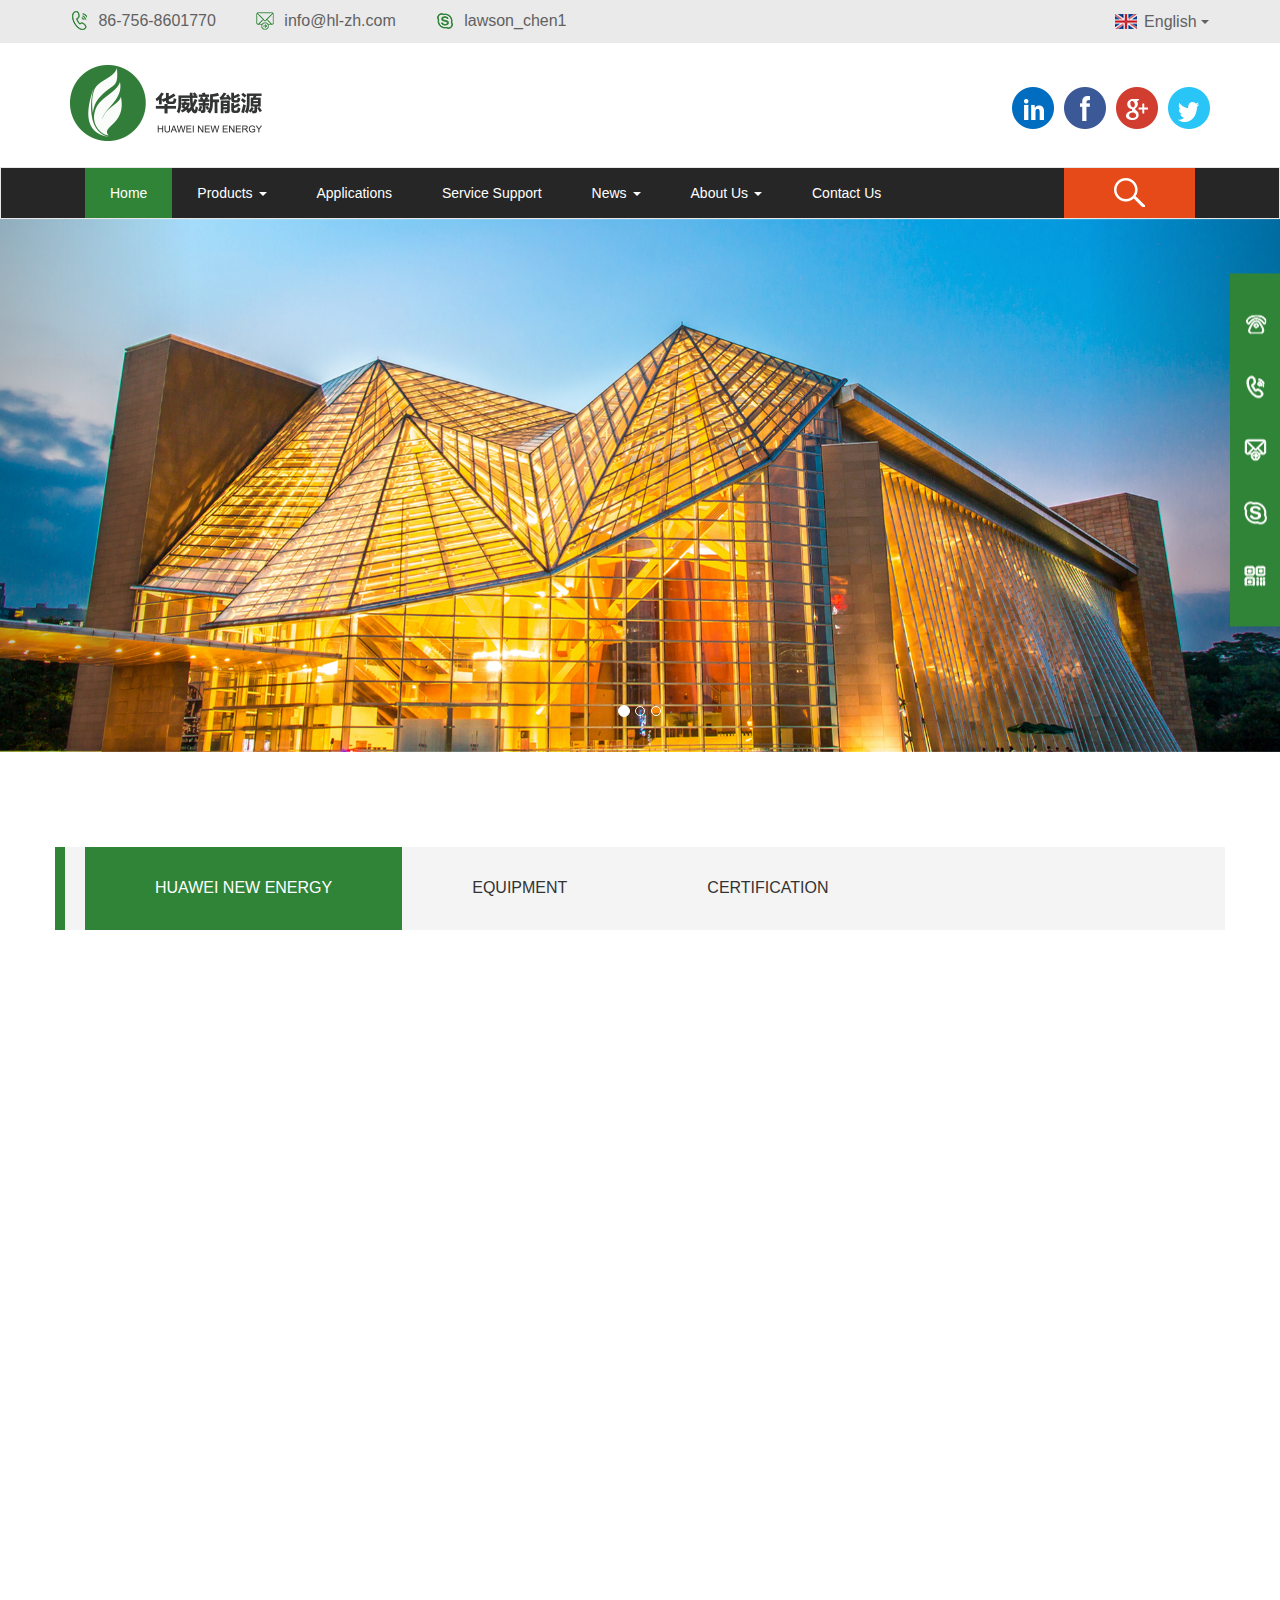
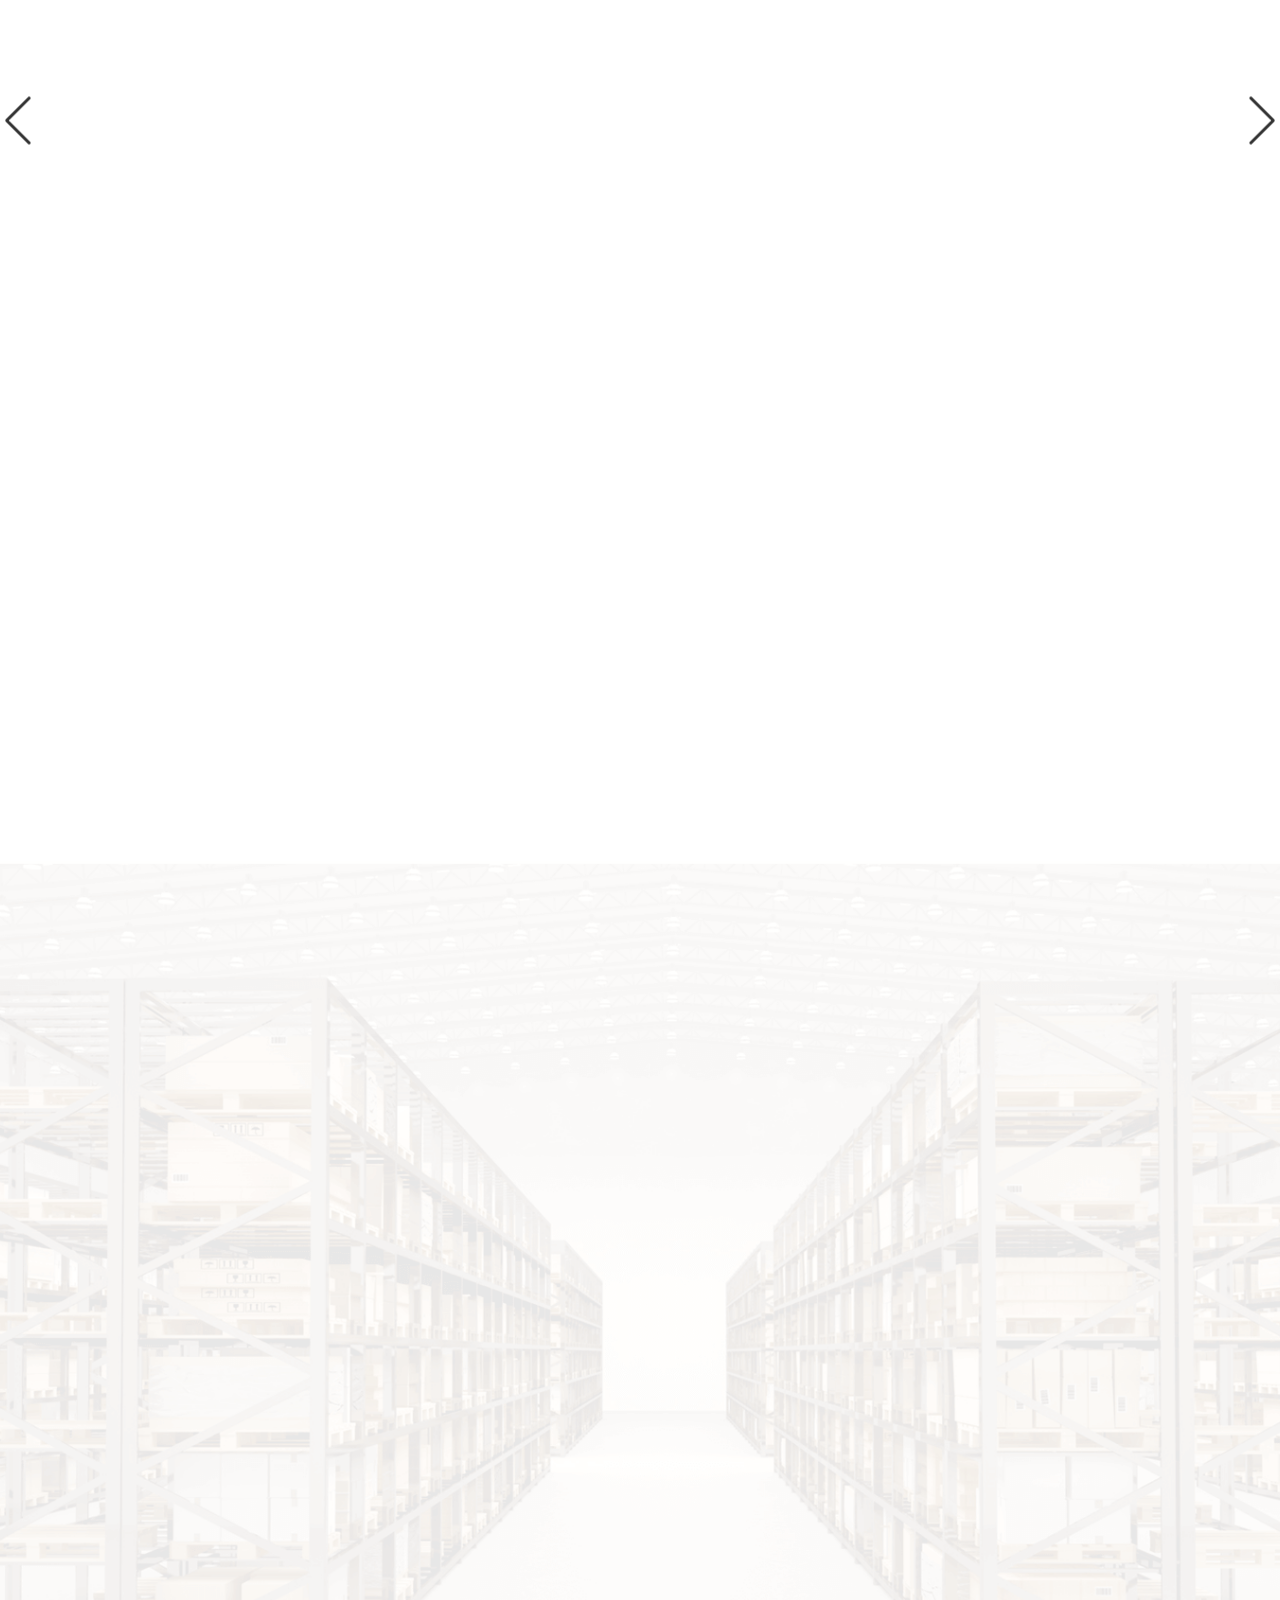
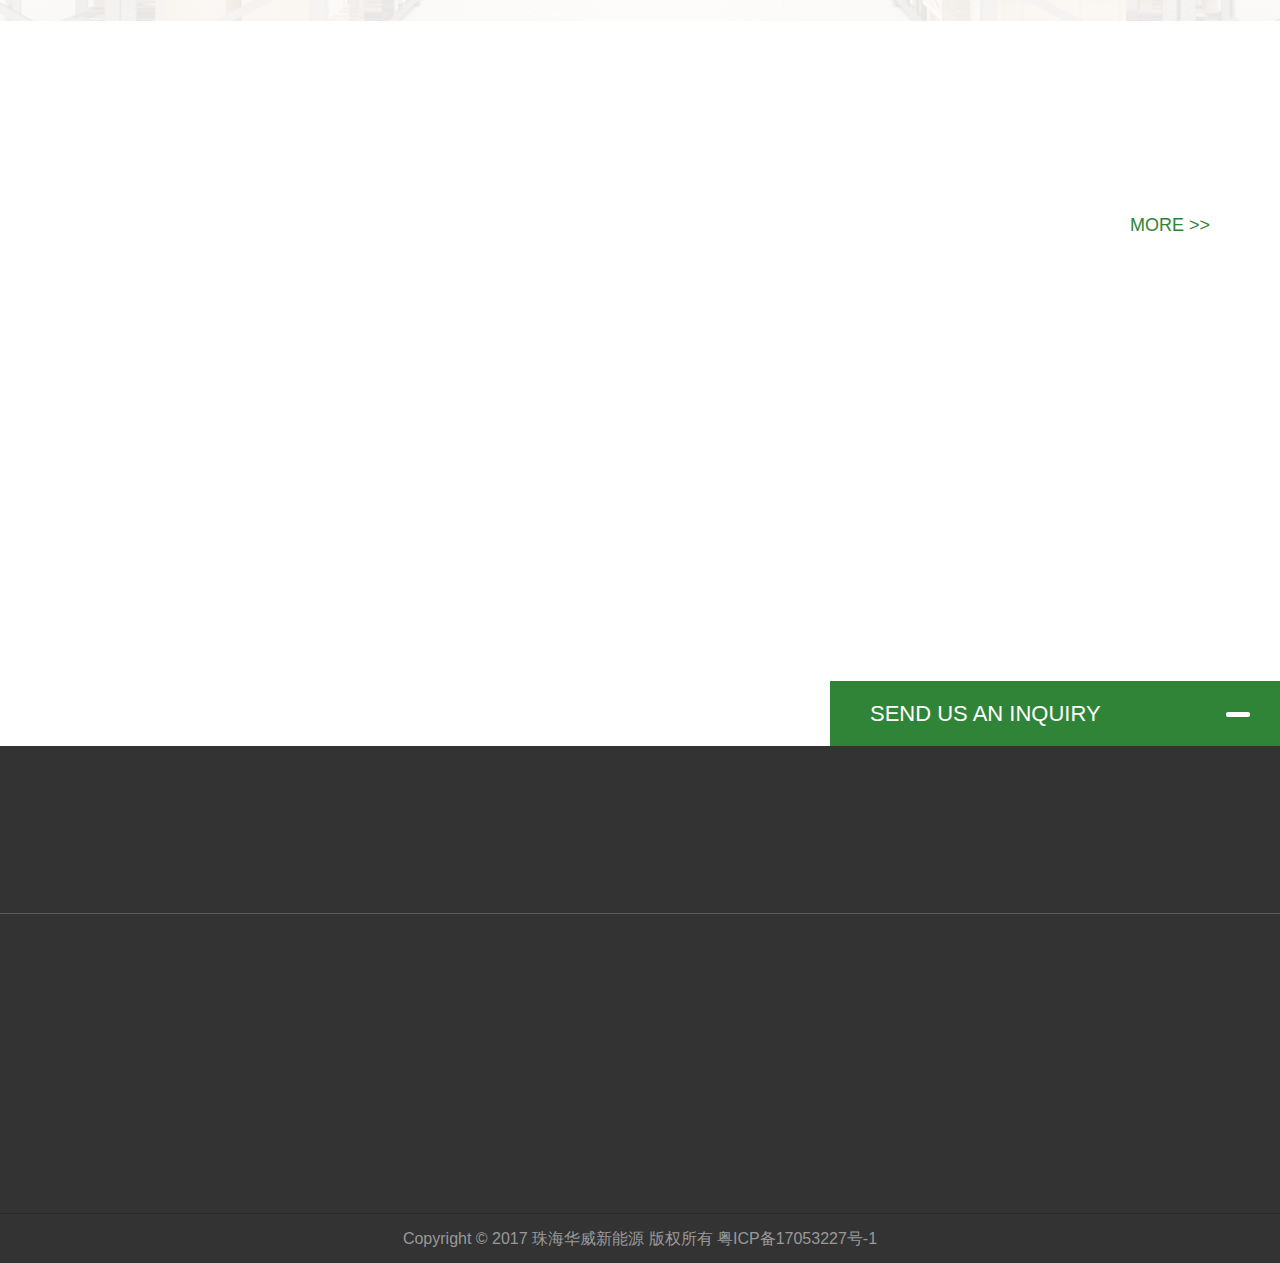
==== commit 734d9490: "update" ====
--- a/index.html
+++ b/index.html
@@ -151,14 +151,14 @@
         <div class="main">
             <div class="about container">
                 <div class="row">
-                    <div class="tabs">
+                    <div class="tabs wow fadeInDown">
                         <ul>
                             <li class="active">HUAWEI NEW ENERGY</li>
                             <li>EQUIPMENT</li>
                             <li>CERTIFICATION</li>
                         </ul>
                     </div>
-                    <div class="content">
+                    <div class="content wow fadeInUp">
                         <ul class="box">
                             <li class="active">
                                 <div class="col-md-5 about-pic">
@@ -224,7 +224,7 @@
                         <div class="arrow prev">
                             <img src="images/icon-prev.png" alt="">
                         </div>
-                        <div class="col-sm-5 col-md-4 menu">
+                        <div class="col-sm-5 col-md-4 menu wow fadeInUp">
                             <div class="title">Product Categories</div>
                             <ul>
                                 <li><a href="product-list.html">IP67Constan Voltage</a></li>
@@ -235,7 +235,7 @@
                         </div>
                         <div class="col-sm-7 col-md-8">
                             <ul id="carousel" class="owl">
-                                <li class="item">
+                                <li class="item wow fadeInUp">
                                     <a href="product-detail.html">
                                         <img src="images/product-01.png" alt="">
                                         <div class="content">
@@ -245,7 +245,7 @@
                                         </div>
                                     </a>
                                 </li>
-                                <li class="item">
+                                <li class="item wow fadeInUp">
                                     <a href="product-detail.html">
                                         <img src="images/product-02.png" alt="">
                                         <div class="content">
@@ -255,7 +255,7 @@
                                         </div>
                                     </a>
                                 </li>
-                                <li class="item">
+                                <li class="item wow fadeInUp">
                                     <a href="product-detail.html">
                                         <img src="images/product-03.png" alt="">
                                         <div class="content">
@@ -265,7 +265,7 @@
                                         </div>
                                     </a>
                                 </li>
-                                <li class="item">
+                                <li class="item wow fadeInUp">
                                     <a href="product-detail.html">
                                         <img src="images/product-03.png" alt="">
                                         <div class="content">
@@ -285,13 +285,13 @@
             </div>
             <div class="pictures">
                 <ul>
-                    <li class="col-sm-4 col-xs-12">
+                    <li class="col-sm-4 col-xs-12 wow fadeInUp">
                         <a href=""><img src="images/picture-01.png" alt=""></a>
                     </li>
-                    <li class="col-sm-4 col-xs-12">
+                    <li class="col-sm-4 col-xs-12 wow fadeInUp" data-wow-delay="0.1s">
                         <a href=""><img src="images/picture-02.png" alt=""></a>
                     </li>
-                    <li class="col-sm-4 col-xs-12">
+                    <li class="col-sm-4 col-xs-12 wow fadeInUp" data-wow-delay="0.2s">
                         <a href=""><img src="images/picture-03.png" alt=""></a>
                     </li>
                 </ul>
@@ -299,10 +299,10 @@
             <div class="news">
                 <div class="container">
                     <div class="row">
-                        <div class="page-title">NEWS</div>
+                        <div class="page-title wow fadeInDown">NEWS</div>
                         <div class="main">
                             <ul>
-                                <li class="col-sm-6 col-md-3">
+                                <li class="col-sm-6 col-md-3 wow fadeInUp">
                                     <div class="intro">
                                         <div class="title">Intel’s new 5×5: Tiny form factor, socketed CPU</div>
                                         <div class="desc">Intel’s new 5×5 system wants to shrink the mini-ITX for   m factor, but supports up to 65W CPUs. It’s not soldered this time around — CPUs are socketed, and can be replaced.</div>
@@ -312,17 +312,17 @@
                                         <img src="images/news-01.png" alt="">
                                     </div>
                                 </li>
-                                <li class="col-sm-6 col-md-3">
+                                <li class="col-sm-6 col-md-3 wow fadeInUp" data-wow-delay="0.1s">
                                     <div class="intro">
                                         <div class="title">Intel’s new 5×5: Tiny form factor, socketed CPU</div>
                                         <div class="desc">Intel’s new 5×5 system wants to shrink the mini-ITX for   m factor, but supports up to 65W CPUs. It’s not soldered this time around — CPUs are socketed, and can be replaced.</div>
                                     </div>
                                     <div class="pic">
                                         <div class="date">August 26, 2019</div>
-                                        <img src="images/news-02.png" alt="">
-                                    </div>
-                                </li>
-                                <li class="col-sm-6 col-md-3">
+                                        <img src="images/news-02.png" alt="" data-wow-delay="0.2s">
+                                    </div>
+                                </li>
+                                <li class="col-sm-6 col-md-3 wow fadeInUp" data-wow-delay="0.3s">
                                     <div class="intro">
                                         <div class="title">Intel’s new 5×5: Tiny form factor, socketed CPU</div>
                                         <div class="desc">Intel’s new 5×5 system wants to shrink the mini-ITX for   m factor, but supports up to 65W CPUs. It’s not soldered this time around — CPUs are socketed, and can be replaced.</div>
@@ -332,7 +332,7 @@
                                         <img src="images/news-03.png" alt="">
                                     </div>
                                 </li>
-                                <li class="col-sm-6 col-md-3">
+                                <li class="col-sm-6 col-md-3 wow fadeInUp" data-wow-delay="0.4s">
                                     <div class="intro">
                                         <div class="title">Intel’s new 5×5: Tiny form factor, socketed CPU</div>
                                         <div class="desc">Intel’s new 5×5 system wants to shrink the mini-ITX for   m factor, but supports up to 65W CPUs. It’s not soldered this time around — CPUs are socketed, and can be replaced.</div>
@@ -350,11 +350,11 @@
             <div class="faq">
                 <div class="container">
                     <div class="row">
-                        <div class="page-title">FAQ</div>
+                        <div class="page-title wow fadeInDown">FAQ</div>
                         <a href="service.html" class="more">MORE >></a>
                         <div class="main">
                             <ul>
-                                <li class="col-sm-12 col-md-6">
+                                <li class="col-sm-12 col-md-6 wow fadeInUp">
                                     <div class="Q">
                                         <div class="icon">Q</div>
                                         <div class="content">What’s the type of power supply do you have?</div>
@@ -364,7 +364,7 @@
                                         <div class="content">We focus on constant voltage & current LED drivers <br/> 0~10V/triac/DALI dimmable LED drivers</div>
                                     </div>
                                 </li>
-                                <li class="col-sm-12 col-md-6">
+                                <li class="col-sm-12 col-md-6 wow fadeInUp">
                                     <div class="Q">
                                         <div class="icon">Q</div>
                                         <div class="content">Do you have MOQ requirement?</div>
@@ -374,7 +374,7 @@
                                         <div class="content">Our MOQ is 100pcs, but we also accept your trial order/small order. Welcome！</div>
                                     </div>
                                 </li>
-                                <li class="col-sm-12 col-md-6">
+                                <li class="col-sm-12 col-md-6 wow fadeInUp" data-wow-delay="0.1s">
                                     <div class="Q">
                                         <div class="icon">Q</div>
                                         <div class="content">What is the warranty?</div>
@@ -384,7 +384,7 @@
                                         <div class="content"> It is five years warranty for our high ending series products <br/> And we also supply two years warranty series products in some developing countries</div>
                                     </div>
                                 </li>
-                                <li class="col-sm-12 col-md-6">
+                                <li class="col-sm-12 col-md-6 wow fadeInUp" data-wow-delay="0.1s">
                                     <div class="Q">
                                         <div class="icon">Q</div>
                                         <div class="content">What is LED?</div>
@@ -440,7 +440,7 @@
             </div>
             <div class="top">
                 <div class="container">
-                    <div class="row">
+                    <div class="row wow fadeInUp">
                         <div class="col-sm-6">
                             <img src="images/icon-letter.png" alt="">
                             <span>Newsletter:</span>
@@ -455,7 +455,7 @@
                 </div>
             </div>
             <div class="bom container">
-                <div class="row">
+                <div class="row wow fadeInUp">
                     <div class="col-sm-5">
                         <div class="title">products</div>
                         <p>LEDConstant pressure waterproof power supply series</p>
@@ -498,6 +498,7 @@
     <script src="images/js/jquery.min.js"></script>
     <script src="images/js/bootstrap.min.js"></script>
     <script src="images/js/owl.carousel.js"></script>
+    <script src="images/js/wow.min.js"></script>
     <script src="images/js/script.js"></script>
     <script>
         $('.about .tabs li').each(function (index){
--- a/images/css/style.css
+++ b/images/css/style.css
@@ -21,6 +21,9 @@
 button, input[type='submit']{
     border: none;
     outline: none !important
+}
+.wrap{
+    overflow: hidden
 }
 .wrap>.main{
     padding: 0 0 65px
@@ -144,6 +147,9 @@
 .about .tabs li.active{
     color: #fff;
     background: #308438
+}
+.about .content{
+    overflow: hidden
 }
 .about .content>ul>li{
     display: none
@@ -621,9 +627,6 @@
 .main>.ad .address .active{
     color: #308438;
 }
-.other{
-    padding: 70px 15px 200px
-}
 .left-menu .title{
     width: 100%;
     color: #fff;
@@ -693,8 +696,7 @@
     font-size: 14px
 }
 .products{
-    overflow: hidden;
-    margin: 0 0 170px
+    overflow: hidden
 }
 .products img{
     width: 100%
@@ -711,9 +713,6 @@
 }
 
 /* application */
-.app-list{
-    padding: 75px 0 160px
-}
 .app-list li img{
     width: 100%
 }
@@ -1165,6 +1164,11 @@
     font-size: 14px
 }
 
+@media (min-width: 1680px) {
+    .container{
+        width: 1500px
+    }
+}
 @media (max-width: 992px) {
     .navbar .navbar-nav>li>a{
         padding: 0 5px
@@ -1281,6 +1285,15 @@
     .pro-detail .item table td{
         padding: 8px 12px
     }
+    .other{
+        padding: 50px 10px 80px
+    }
+    .app-list{
+        padding: 50px 0 80px
+    }
+    .products{
+        margin: 0 0 80px
+    }
 }
 @media (min-width: 992px) {
     .contact .way .big .desc{
@@ -1318,6 +1331,15 @@
     }
     .pro-detail .item table td{
         padding: 10px 15px
+    }
+    .other{
+        padding: 70px 15px 200px
+    }
+    .app-list{
+        padding: 75px 0 160px
+    }
+    .products{
+        margin: 0 0 170px
     }
 }
 @media (max-width: 767px) {
@@ -1654,6 +1676,155 @@
     }
 }
 
-
-
-
+.animated{
+    -webkit-animation-duration: 1s;
+    animation-duration: 1s;
+    -webkit-animation-fill-mode: both;
+    animation-fill-mode: both
+}
+.animated.infinite{
+    -webkit-animation-iteration-count: infinite;
+    animation-iteration-count: infinite
+}
+.animated.flip{
+    -webkit-backface-visibility: visible;
+    -ms-backface-visibility: visible;
+    backface-visibility: visible;
+    -webkit-animation-name: flip;
+    animation-name: flip
+}
+.animated.hinge{
+    -webkit-animation-duration: 2s;
+    animation-duration: 2s
+}
+@-webkit-keyframes fadeInLeft {
+	0% {
+		opacity: 0;
+		-webkit-transform: translate3d(-100%,0,0);
+		transform: translate3d(-100%,0,0)
+	}
+
+	100% {
+		opacity: 1;
+		-webkit-transform: none;
+		transform: none
+	}
+}
+@keyframes fadeInLeft {
+	0% {
+		opacity: 0;
+		-webkit-transform: translate3d(-100%,0,0);
+		-ms-transform: translate3d(-100%,0,0);
+		transform: translate3d(-100%,0,0)
+	}
+
+	100% {
+		opacity: 1;
+		-webkit-transform: none;
+		-ms-transform: none;
+		transform: none
+	}
+}
+.fadeInLeft {
+	-webkit-animation-name: fadeInLeft;
+	animation-name: fadeInLeft
+}
+
+@-webkit-keyframes fadeInRight {
+	0% {
+		opacity: 0;
+		-webkit-transform: translate3d(100%,0,0);
+		transform: translate3d(100%,0,0)
+	}
+
+	100% {
+		opacity: 1;
+		-webkit-transform: none;
+		transform: none
+	}
+}
+@keyframes fadeInRight {
+	0% {
+		opacity: 0;
+		-webkit-transform: translate3d(100%,0,0);
+		-ms-transform: translate3d(100%,0,0);
+		transform: translate3d(100%,0,0)
+	}
+
+	100% {
+		opacity: 1;
+		-webkit-transform: none;
+		-ms-transform: none;
+		transform: none
+	}
+}
+.fadeInRight {
+	-webkit-animation-name: fadeInRight;
+	animation-name: fadeInRight
+}
+
+@-webkit-keyframes fadeInDown {
+	0% {
+		opacity: 0;
+		-webkit-transform: translate3d(0,-100%,0);
+		transform: translate3d(0,-100%,0)
+	}
+
+	100% {
+		opacity: 1;
+		-webkit-transform: none;
+		transform: none
+	}
+}
+@keyframes fadeInDown {
+	0% {
+		opacity: 0;
+		-webkit-transform: translate3d(0,-100%,0);
+		-ms-transform: translate3d(0,-100%,0);
+		transform: translate3d(0,-100%,0)
+	}
+
+	100% {
+		opacity: 1;
+		-webkit-transform: none;
+		-ms-transform: none;
+		transform: none
+	}
+}
+.fadeInDown {
+	-webkit-animation-name: fadeInDown;
+	animation-name: fadeInDown
+}
+
+@-webkit-keyframes fadeInUp {
+	0% {
+		opacity: 0;
+		-webkit-transform: translate3d(0,100%,0);
+		transform: translate3d(0,100%,0)
+	}
+
+	100% {
+		opacity: 1;
+		-webkit-transform: none;
+		transform: none
+	}
+}
+@keyframes fadeInUp {
+	0% {
+		opacity: 0;
+		-webkit-transform: translate3d(0,100%,0);
+		-ms-transform: translate3d(0,100%,0);
+		transform: translate3d(0,100%,0)
+	}
+
+	100% {
+		opacity: 1;
+		-webkit-transform: none;
+		-ms-transform: none;
+		transform: none
+	}
+}
+.fadeInUp {
+	-webkit-animation-name: fadeInUp;
+	animation-name: fadeInUp
+}
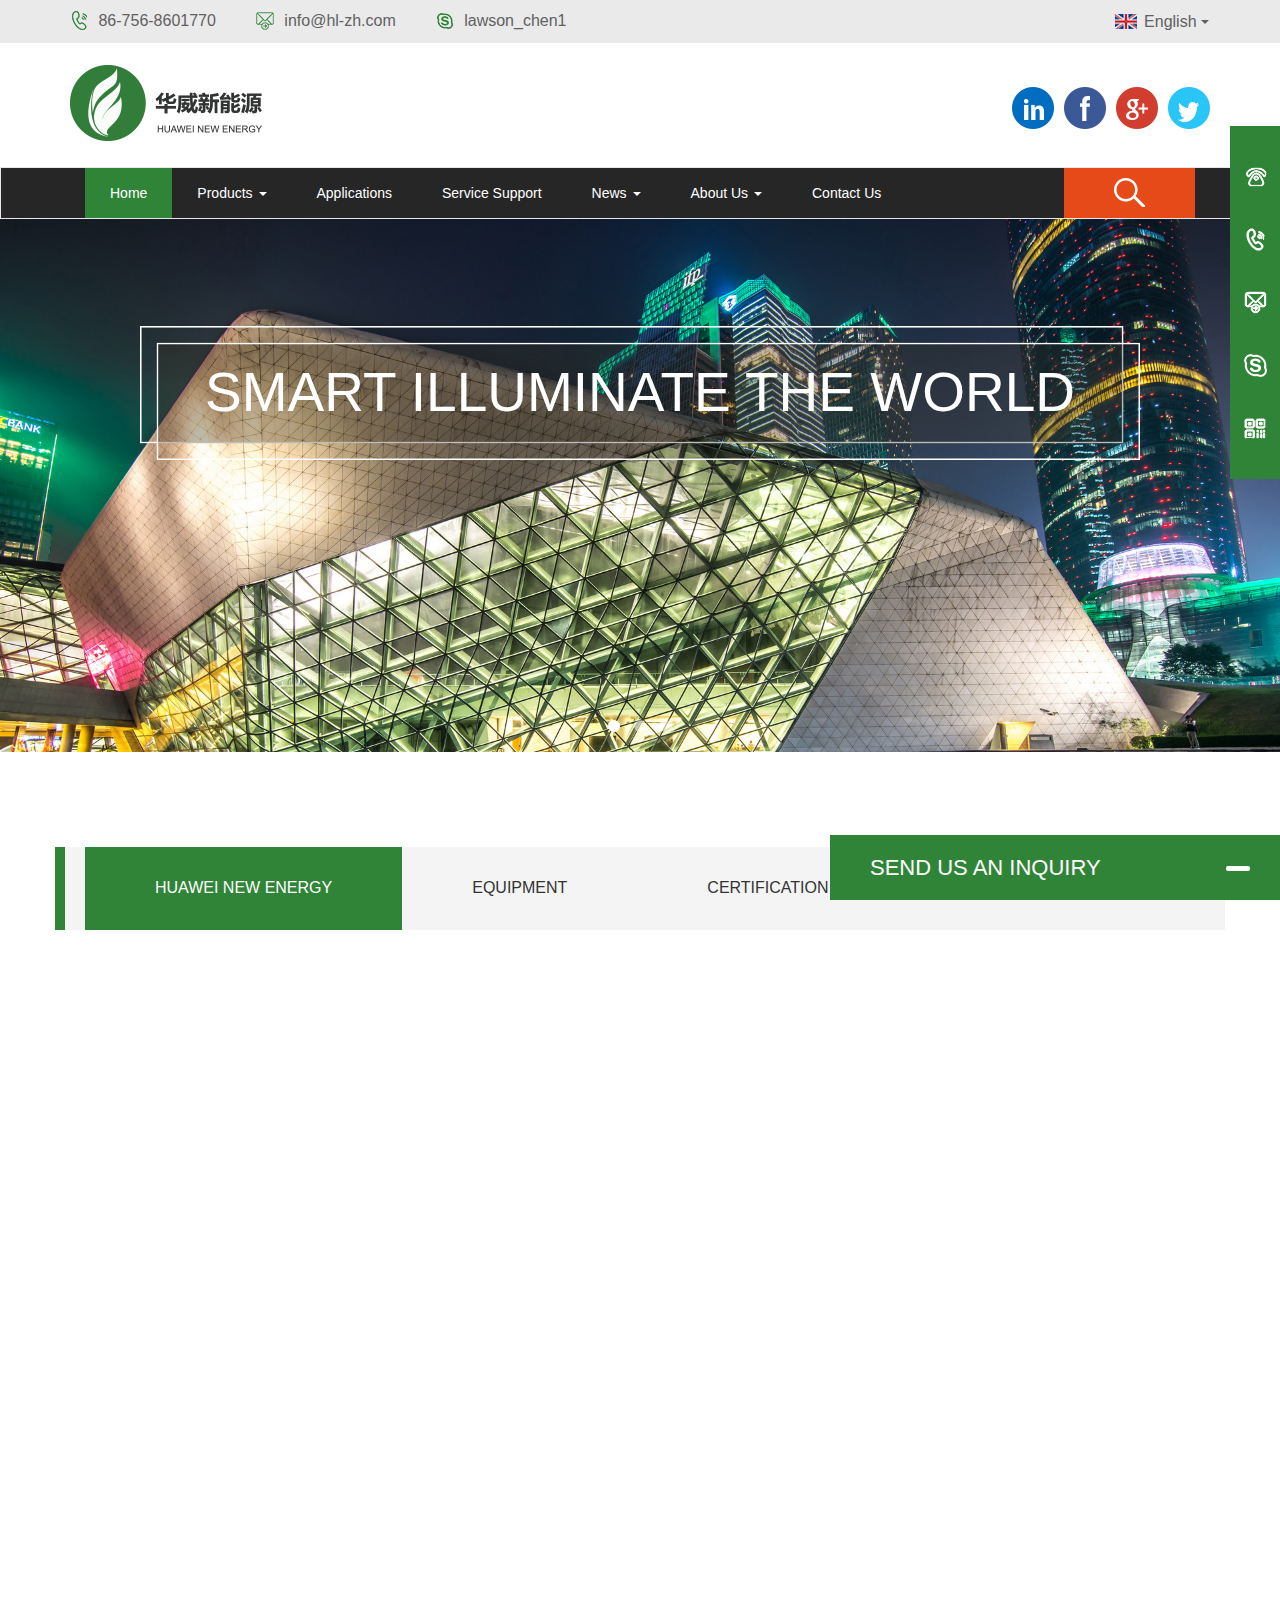
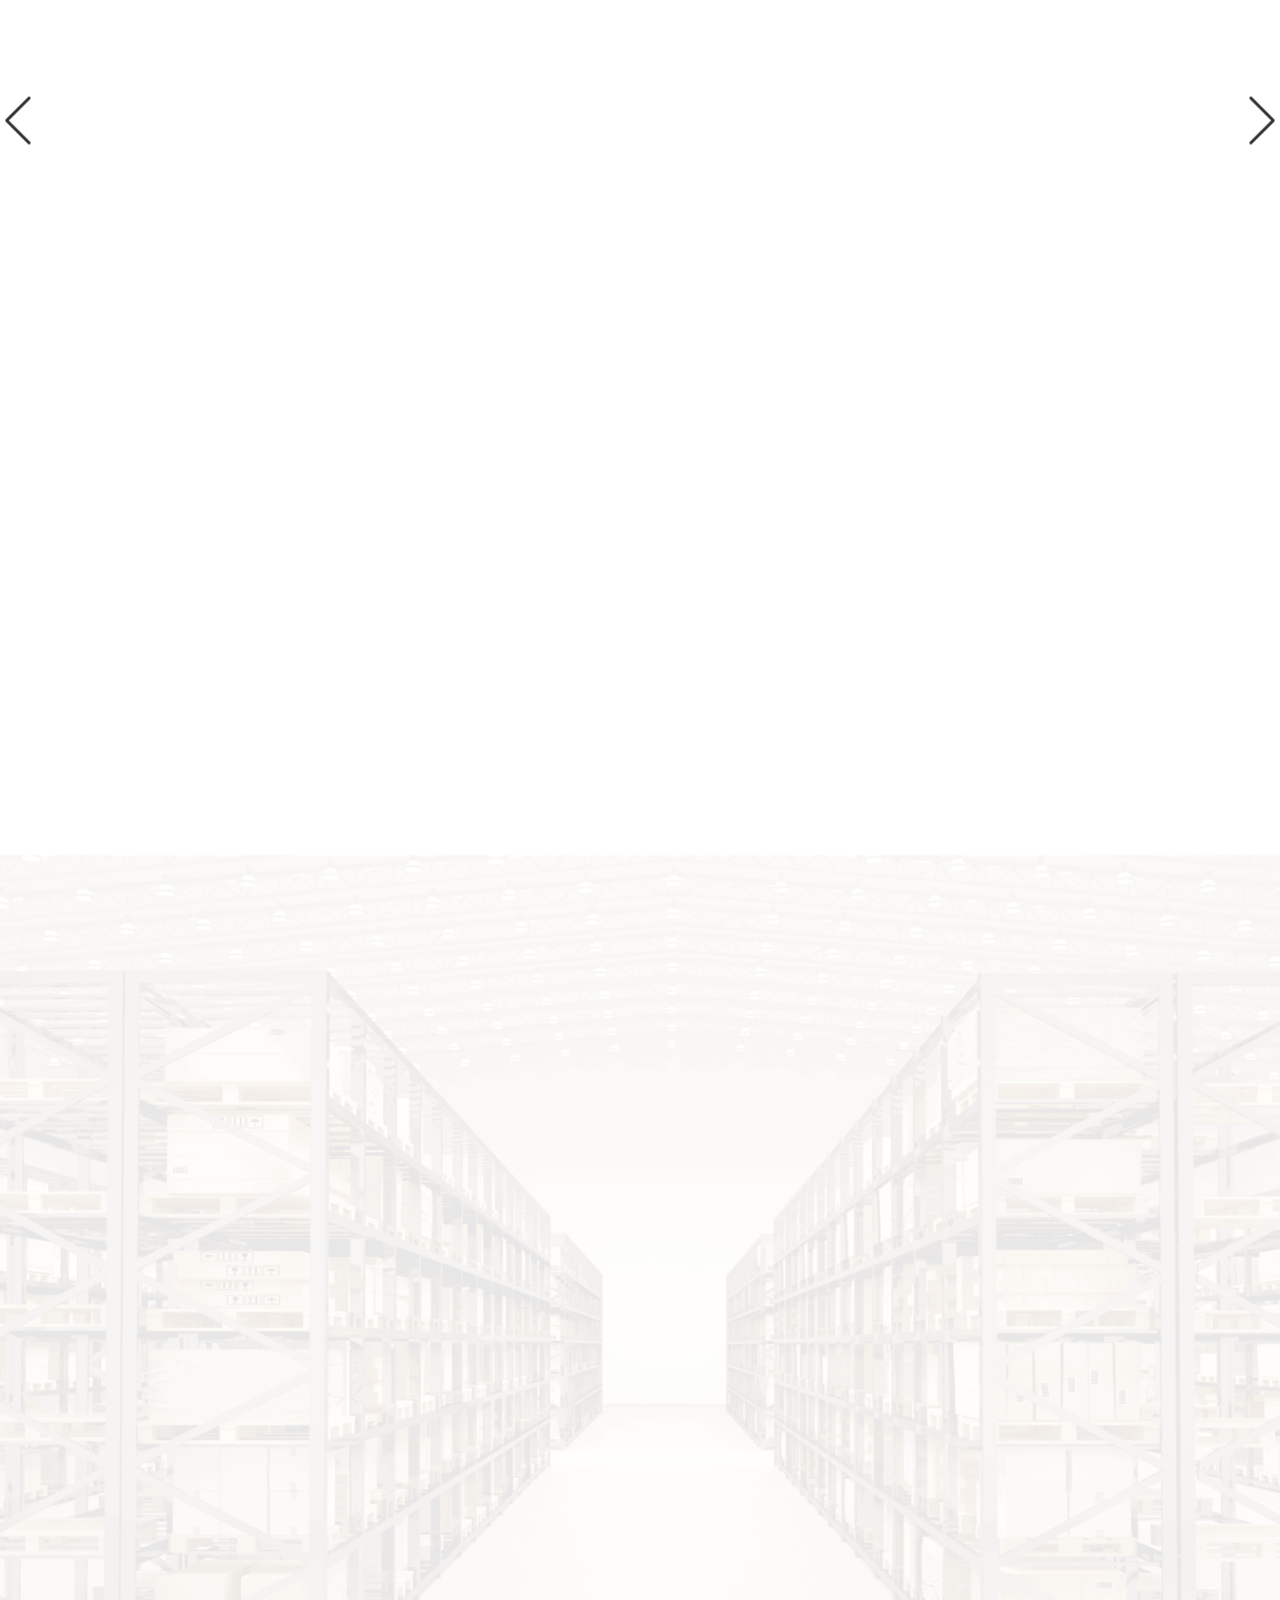
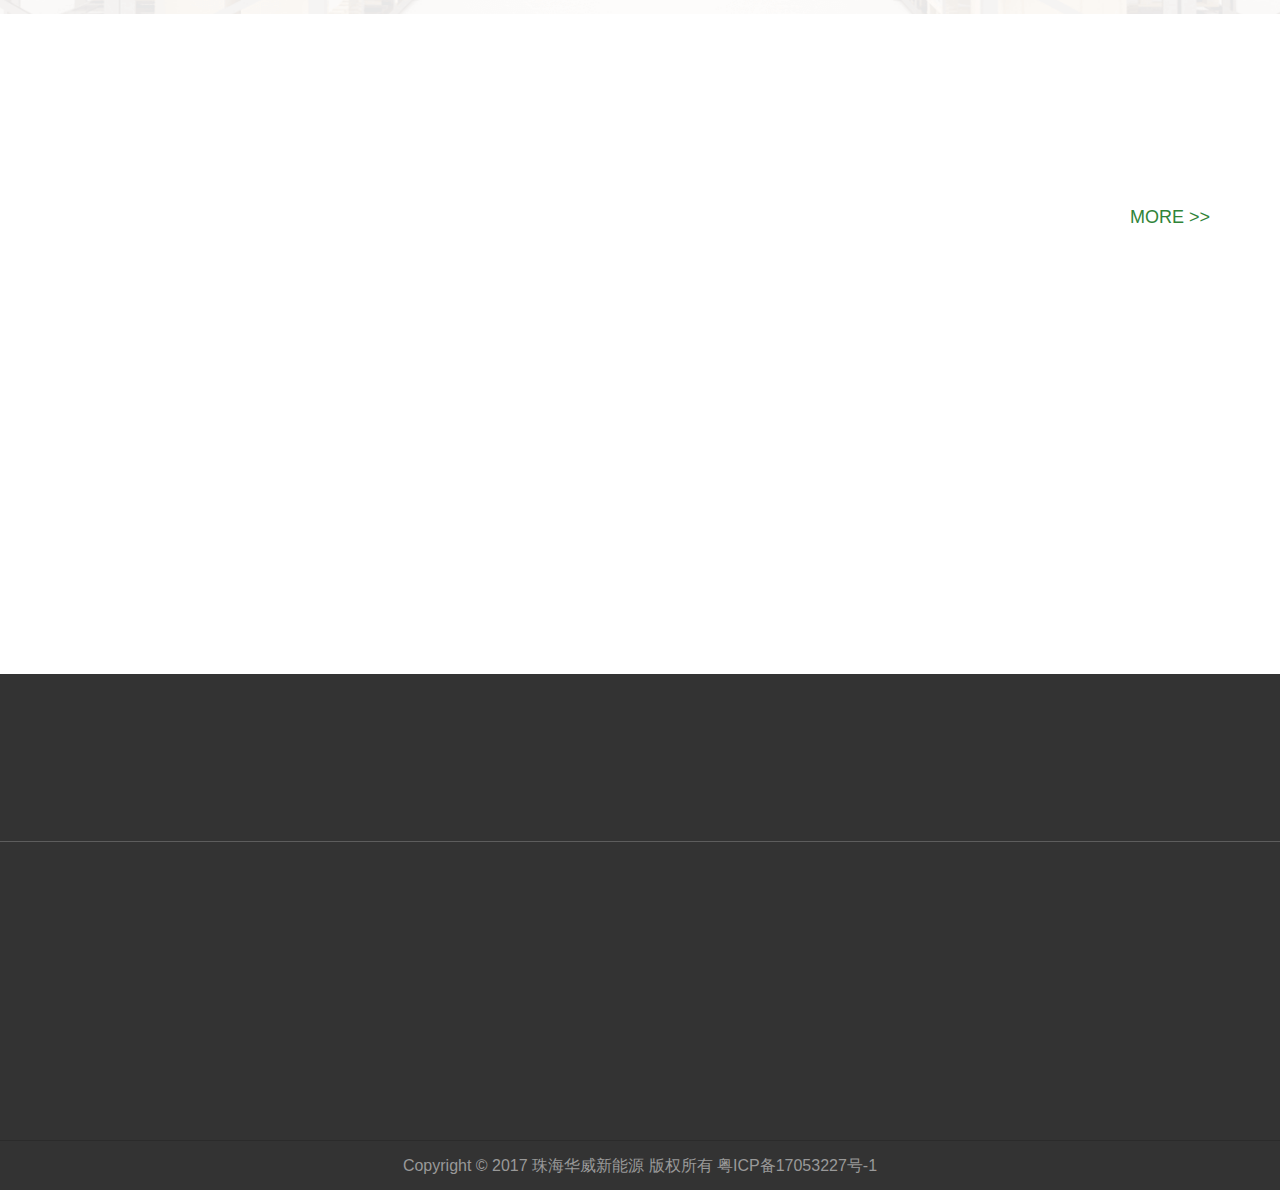
==== commit e6b66a2c: "update" ====
--- a/index.html
+++ b/index.html
@@ -19,7 +19,7 @@
             <div class="top">
                 <div class="container">
                     <div class="row">
-                        <div class="col-xs-7 col-sm-9">
+                        <div class="col-sm-9 hidden-xs">
                             <ul class="menu">
                                 <li>
                                     <img src="images/icon-tel.png" alt="">
@@ -32,6 +32,22 @@
                                 <li>
                                     <img src="images/icon-lawson.png" alt="">
                                     <a href="#">lawson_chen1</a>
+                                </li>
+                            </ul>
+                        </div>
+                        <div class="col-xs-7 icons visible-xs">
+                            <ul>
+                                <li>
+                                    <a href="https://www.instagram.com/madlyautoparts/"><img src="images/icon-in.png" alt=""></a>
+                                </li>
+                                <li>
+                                    <a href="https://www.facebook.com/sharer/sharer.php?u=http://madly.cn/"><img src="images/icon-f.png" alt=""></a>
+                                </li>
+                                <li>
+                                    <a href="https://plus.google.com/share?url=http://madly.cn/"><img src="images/icon-g.png" alt=""></a>
+                                </li>
+                                <li>
+                                    <a href="https://twitter.com/home?status=Madly%20http://madly.cn/"><img src="images/icon-t.png" alt=""></a>
                                 </li>
                             </ul>
                         </div>
@@ -48,10 +64,10 @@
                     </div>
                 </div>
             </div>
-            <div class="logo-box">
+            <div class="logo-box hidden-xs">
                 <div class="container">
                     <div class="row">
-                        <div class="col-sm-6 logo hidden-xs">
+                        <div class="col-sm-6 logo">
                             <img src="images/logo.png" alt="" />
                         </div>
                         <div class="col-sm-6 icons">
@@ -126,26 +142,20 @@
                 </div>
                 </div>
             </nav>
-            <div id="myCarousel" class="carousel slide">
-                <ol class="carousel-indicators">
-                    <li data-target="#myCarousel" data-slide-to="0" class="active"></li>
-                    <li data-target="#myCarousel" data-slide-to="1"></li>
-                    <li data-target="#myCarousel" data-slide-to="2"></li>
-                </ol>   
-                <div class="carousel-inner">
-                    <div class="item active">
-                        <img src="images/banner.png" alt="First slide">
-                    </div>
-                    <div class="item">
-                        <img src="images/banner2.png" alt="Second slide">
-                    </div>
-                    <div class="item">
-                        <img src="images/banner3.jpg" alt="Third slide">
-                    </div>
-                </div>
-                <a class="carousel-control left" href="#myCarousel" data-slide="prev"></a>
-                <a class="carousel-control right" href="#myCarousel" data-slide="next"></a>
-            </div>
+            <ul id="ad-carousel" class="ad-carousel">
+                <li class="item">
+                    <img src="images/banner3.jpg" alt="First slide">
+                    <div class="caption">SMART ILLUMINATE THE WORLD</div>
+                </li>
+                <li class="item">
+                    <img src="images/banner.png" alt="First slide">
+                    <div class="caption">SMART ILLUMINATE THE WORLD</div>
+                </li>
+                <li class="item">
+                    <img src="images/banner2.png" alt="First slide">
+                    <div class="caption">SMART ILLUMINATE THE WORLD</div>
+                </li>
+            </ul>
         </div>
         <!-- 主体 -->
         <div class="main">
@@ -159,8 +169,8 @@
                         </ul>
                     </div>
                     <div class="content wow fadeInUp">
-                        <ul class="box">
-                            <li class="active">
+                        <ul class="box" id="us-carousel">
+                            <li class="item">
                                 <div class="col-md-5 about-pic">
                                     <img src="images/about.png" alt="">
                                 </div>
@@ -175,29 +185,29 @@
                                     <div class="data">
                                         <ul>
                                             <li class="col-xs-6 col-sm-3">
-                                                <div class="title">6000<span>㎡</span> <span class="add">+</span></div>
+                                                <div class="title"><span class="num">6000</span> <span>㎡</span> <span class="add">+</span></div>
                                                 <div class="desc">production areas</div>
                                             </li>
                                             <li class="col-xs-6 col-sm-3">
-                                                <div class="title">10 Years</div>
+                                                <div class="title"><span class="num">10</span> Years</div>
                                                 <div class="desc">production experience</div>
                                             </li>
                                             <li class="col-xs-6 col-sm-3">
-                                                <div class="title">120 <span class="add">+</span></div>
+                                                <div class="title"><span class="num">120</span> <span class="add">+</span></div>
                                                 <div class="desc">employees</div>
                                             </li>
                                             <li class="col-xs-6 col-sm-3">
-                                                <div class="title">10 ltem</div>
+                                                <div class="title"><span class="num">10</span> ltem</div>
                                                 <div class="desc">patents certificate</div>
                                             </li>
                                         </ul>
                                     </div>
                                 </div>
                             </li>
-                            <li class="col-xs-12">
+                            <li class="item col-xs-12">
                                 <img src="images/equipment.png" alt="">
                             </li>
-                            <li>
+                            <li class="item">
                                 <div class="col-xs-6 col-2">
                                     <img src="images/cert-1.png" alt="">
                                 </div>
@@ -286,13 +296,22 @@
             <div class="pictures">
                 <ul>
                     <li class="col-sm-4 col-xs-12 wow fadeInUp">
-                        <a href=""><img src="images/picture-01.png" alt=""></a>
+                        <a href="">
+                            <img src="images/picture-01.png" alt="">
+                            <p>BEIJING NATIONAL DAY</p>
+                        </a>
                     </li>
                     <li class="col-sm-4 col-xs-12 wow fadeInUp" data-wow-delay="0.1s">
-                        <a href=""><img src="images/picture-02.png" alt=""></a>
+                        <a href="">
+                            <img src="images/picture-02.png" alt="">
+                            <p>GUANGZHOU TOWER</p>
+                        </a>
                     </li>
                     <li class="col-sm-4 col-xs-12 wow fadeInUp" data-wow-delay="0.2s">
-                        <a href=""><img src="images/picture-03.png" alt=""></a>
+                        <a href="">
+                            <img src="images/picture-03.png" alt="">
+                            <p>SHANGHAI WORPO EXPO</p>
+                        </a>
                     </li>
                 </ul>
             </div>
@@ -406,19 +425,34 @@
             <div class="slider">
                 <ul>
                     <li>
-                       <a href="tel:86-756-8601770"><img src="images/icon-tels.png" alt=""></a>
+                        <img src="images/icon-tels.png" alt=""/>
+                        <div class="box">
+                            <a href="tel:86-756-8601770">86-756-8601770</a>
+                        </div>
                     </li>
                     <li>
-                        <a href="tel:86-756-8601770"><img src="images/icon-phone.png" alt=""></a>
+                        <img src="images/icon-phone.png" alt=""/>
+                        <div class="box">
+                            <a href="tel:86-756-8601770">86-756-8601770</a>
+                        </div>
                     </li>
                     <li>
-                        <a href=""><img src="images/icon-letters.png" alt=""></a>
+                        <img src="images/icon-letters.png" alt=""/>
+                        <div class="box">
+                            <a href="mailto:info@hl-zh.com">info@hl-zh.com</a>
+                        </div>
                     </li>
                     <li>
-                        <a href=""><img src="images/icon-son.png" alt=""></a>
+                        <img src="images/icon-son.png" alt=""/>
+                        <div class="box">
+                            <a href="">test/test</a>
+                        </div>
                     </li>
                     <li>
-                        <a href=""><img src="images/icon-code.png" alt=""></a>
+                        <img src="images/icon-code.png" alt=""/>
+                        <div class="box qrcode">
+                            <img src="images/qrcode.png" alt=""/>
+                        </div>
                     </li>
                 </ul>
             </div>
@@ -501,11 +535,36 @@
     <script src="images/js/wow.min.js"></script>
     <script src="images/js/script.js"></script>
     <script>
-        $('.about .tabs li').each(function (index){
+        var aTabs = $('.about .tabs li')
+        var usOwl = $('#us-carousel').owlCarousel({
+            items: 1,
+            dots: false,
+		    lazyLoad: true,
+            autoPlay: 3000,
+            pagination: false,
+            itemsMobile: [479, 1],
+            itemsDesktop: [1199, 1],
+            itemsDesktopSmall: [992, 1],
+            afterMove() {
+                $(aTabs).eq(this.currentItem).addClass('active').siblings().removeClass('active')
+            }
+        })
+        $(aTabs).each(function (i){
             $(this).on('click', function (){
+                usOwl.trigger('owl.goTo', i)
                 $(this).addClass('active').siblings().removeClass('active')
-                $('.about .box>li').eq(index).addClass('active').siblings().removeClass('active')
             })
+        })
+
+        $('#ad-carousel').owlCarousel({
+            items: 1,
+            dots: true,
+		    lazyLoad: true,
+            autoPlay: 3000,
+            pagination: true,
+            itemsMobile: [479, 1],
+            itemsDesktop: [1199, 1],
+            itemsDesktopSmall: [992, 1]
         })
 
         var owl = $('#carousel').owlCarousel({
@@ -525,6 +584,47 @@
         $('.product .next').on('click', function (){
             owl.trigger('owl.next')
         })
+
+        // 动态加载数字
+        var flag = true
+        var target = []
+        var timer = null
+        var count = [0, 0, 0, 0]
+
+        $('.about .num').each(function (){
+            target.push(Number.parseFloat($(this).text()))
+            $(this).text(0)
+        })
+
+        function loadData() {
+            if (flag) {
+                // 进入屏幕
+                if ($(window).scrollTop() >= ($('.about .data').offset().top - $(window).height())) {
+                    flag = false
+                    clearInterval(timer)
+                    timer = setInterval(function (){
+                        for (var i = 0; i < $('.about .num').length; i++) {
+                            if (i == 0 && count[i] < target[i]) {
+                                count[i] += 100
+                            } else if (i == 2 && count[i] < target[i]) {
+                                count[i] += 2
+                            } else if (count[i] < target[i]) {
+                                count[i] += 1
+                            }
+                            if (count[i] <= target[i]) {
+                                $('.about .num').eq(i).text(count[i])
+                            }
+                        }
+                    }, 20)
+                }
+            }
+        }
+
+        loadData()
+
+        $(window).scroll(function(){
+            loadData()
+        })
     </script>
 </body>
 </html>--- a/images/css/style.css
+++ b/images/css/style.css
@@ -24,9 +24,6 @@
 }
 .wrap{
     overflow: hidden
-}
-.wrap>.main{
-    padding: 0 0 65px
 }
 .header, .wrap>.main, .footer{
     position: relative;
@@ -90,14 +87,14 @@
 .header .logo-box .logo{
     margin: 22px 0 26px 0
 }
-.header .logo-box .icons{
+.header .icons{
     margin: 44px 0 0 0;
 }
-.header .logo-box .icons ul{
+.header .icons ul{
     display: flex;
     float: right;
 }
-.header .logo-box .icons li{
+.header .icons li{
     margin: 0 0 0 10px
 }
 .navbar{
@@ -127,6 +124,33 @@
 }
 
 /* index */
+.ad-carousel .caption{
+    top: 20%;
+    left: 50%;
+    padding: 0;
+    color: #fff;
+    overflow: hidden;
+    text-align: center;
+    white-space: nowrap;
+    text-overflow: ellipsis;
+    position: absolute;
+    -webkit-transform: translateX(-50%);
+    -ms-transform: translateX(-50%);
+    transform: translateX(-50%);
+    background: url('../banner-bg.png') center center no-repeat;
+    background-size: 100% auto;
+}
+.ad-carousel .owl-controls{
+    left: 50%;
+    bottom: 10px;
+    position: absolute;
+    -webkit-transform: translateX(-50%);
+    -ms-transform: translateX(-50%);
+    transform: translateX(-50%);
+}
+.ad-carousel .owl-controls .owl-page span{
+    background: #fff;
+}
 .about{
     margin: 95px auto 100px
 }
@@ -150,12 +174,6 @@
 }
 .about .content{
     overflow: hidden
-}
-.about .content>ul>li{
-    display: none
-}
-.about .content>ul>li.active{
-    display: block
 }
 .about .content .intro{
     margin: 0 0 10px
@@ -292,7 +310,7 @@
 .product .col-sm-8{
     padding: 0
 }
-.owl-carousel .owl-wrapper-outer{
+.product .owl-wrapper-outer{
     padding: 15px
 }
 .pictures {
@@ -300,10 +318,12 @@
 }
 .pictures li{
     padding: 0;
-    -webkit-transition: .3s all;
-    -moz-transition: .3s all;
-    -ms-transition: .3s all;
-    transition: .3s all
+    padding: 0 5px;
+    position: relative;
+    -webkit-transition: .1s all;
+    -moz-transition: .1s all;
+    -ms-transition: .1s all;
+    transition: .1s all
 }
 .pictures li:hover{
     -webkit-transform: scale(1.04);
@@ -311,8 +331,30 @@
     -ms-transform: scale(1.04);
     transform: scale(1.04);
 }
-.pictures li:nth-of-type(2){
-    padding: 0 10px
+.pictures li:hover p{
+    padding: 10px 0 0;
+    border: 1px solid #fff
+}
+.pictures li p{
+    top: 50%;
+    left: 50%;
+    width: 90%;
+    height: 90%;
+    z-index: 999;
+    padding: 50% 0 0;
+    font-size: 24px;
+    text-align: center;
+    position: absolute;
+    font-family: "Cambria";
+    color: #fff;
+    font-weight: bold;
+    -webkit-transition: .3s;
+    -ms-transition: .3s;
+    transition: .3s;
+    border: 1px solid transparent;
+    -webkit-transform: translate3d(-50%, -50%, 0);
+    -ms-transform: translate3d(-50%, -50%, 0);
+    transform: translate3d(-50%, -50%, 0)
 }
 .news{
     margin: 0 0 120px;
@@ -502,29 +544,70 @@
 
 /* common */
 .slider{
-    top: 50%;
+    top: 14%;
     right: 0;
     width: 50px;
     z-index: 9999;
     position: fixed;
     padding: 40px 0 0;
+    background-color: #308438
+}
+.slider>ul>li{
+    cursor: pointer;
+    margin: 0 0 40px;
+    position: relative;
+    text-align: center;
+}
+.slider .box{
+    top: 0;
+    opacity: 0;
+    right: 40px;
+    width: 240px;
+    color: #fff;
+    font-size: 14px;
+    -webkit-transition: .3s all;
+    -ms-transition: .3s all;
+    transition: .3s all;
+    border-radius: 4px;
+    padding: 15px 20px;
+    position: absolute;
+    background: #308438;
+}
+.slider .box a{
+    color: #fff;
+}
+.slider .box:after{
+    top: 50%;
+    width: 0;
+    height: 0;
+    z-index: 99;
+    right: -12px;
+    content: '';
+    display: block;
+    position: absolute;
     -webkit-transform: translateY(-50%);
     -ms-transform: translateY(-50%);
-    -o-transform: translateY(-50%);
     transform: translateY(-50%);
-    background-color: #308438
-}
-.slider li{
-    cursor: pointer;
-    margin: 0 0 40px;
-    text-align: center;
+    border-left: 12px solid #308438;
+    border-top: 12px solid transparent;
+    border-bottom: 12px solid transparent
+}
+.slider>ul>li:hover .box{
+    opacity: 1;
+    right: 60px;
+}
+.slider .qrcode{
+    top: -100px
+}
+.slider .box img{
+    width: 100%;
 }
 .message{
     right: 0;
-    bottom: 100%;
+    bottom: 0;
     z-index: 999;
     width: 450px;
-    position: absolute;
+    position: fixed;
 }
 .message .header{
     width: 100%;
@@ -1164,10 +1247,32 @@
     font-size: 14px
 }
 
+@media all and (max-width: 1500px) {
+    .ad-carousel .caption{
+        width: 1000px;
+        height: 135px;
+        font-size: 55px;
+		line-height: 135px
+    }
+}
+@media all and (max-width: 1200px) {
+    .ad-carousel .caption{
+        width: 800px;
+        height: 108px;
+        font-size: 40px;
+		line-height: 108px
+    }
+}
 @media (min-width: 1680px) {
     .container{
         width: 1500px
     }
+    .ad-carousel .caption{
+        font-size: 70px;
+        width: 1316px;
+        height: 176px;
+        line-height: 176px
+    }
 }
 @media (max-width: 992px) {
     .navbar .navbar-nav>li>a{
@@ -1207,6 +1312,12 @@
     }
     .news-list .content .desc{
         font-size: 14px
+    }
+    .ad-carousel .caption{
+        width: 650px;
+        height: 88px;
+        font-size: 30px;
+		line-height: 88px
     }
 }
 @media (max-width: 1199px) {
@@ -1343,15 +1454,12 @@
     }
 }
 @media (max-width: 767px) {
-    .header .logo-box .icons{
+    .header .icons{
         margin: 10px 0;
         overflow: hidden;
     }
-    .header .logo-box .icons img{
+    .header .icons img{
         width: 80%
-    }
-    .wrap>.main{
-        padding: 0 0 50px
     }
     .about{
         margin: 25px 0 40px
@@ -1395,11 +1503,7 @@
         margin: 0 0 0 2px
     }
     .slider{
-        width: 40px;
-        padding: 25px 0 0;
-    }
-    .slider li{
-        margin: 0 0 25px
+        display: none
     }
     .message{
         width: 100%;
@@ -1452,7 +1556,7 @@
         font-size: 12px;
     }
     .product{
-        margin: 0 0 85px
+        margin: 0 0 20px
     }
     .product .menu{
         margin: 0 0 20px
@@ -1472,7 +1576,7 @@
     .product .owl li{
         margin: 0
     }
-    .owl-carousel .owl-wrapper-outer{
+    .product .owl-wrapper-outer{
         padding: 0
     }
     .pictures li{
@@ -1484,9 +1588,12 @@
     .pictures li img{
         width: 100%
     }
+    .faq{
+        margin: 0 0 15px
+    }
     .news{
-        margin: 0 0 30px;
-        padding: 25px 0 50px
+        margin: 0 0 15px;
+        padding: 25px 0 15px
     }
     .news li .pic img{
         width: 100%
@@ -1499,6 +1606,7 @@
         font-size: 12px
     }
     .page-title{
+        margin: 0 0 15px;
         font-size: 32px;
         padding: 0 0 8px;
     }
@@ -1667,6 +1775,13 @@
     }
     .about .content .intro .title{
         font-size: 18px
+    }
+    .ad-carousel .caption{
+        top: 25%;
+        width: 80%;
+        height: 40px;
+        font-size: 16px;
+        line-height: 40px;
     }
 }
 @media (max-width: 360px) {
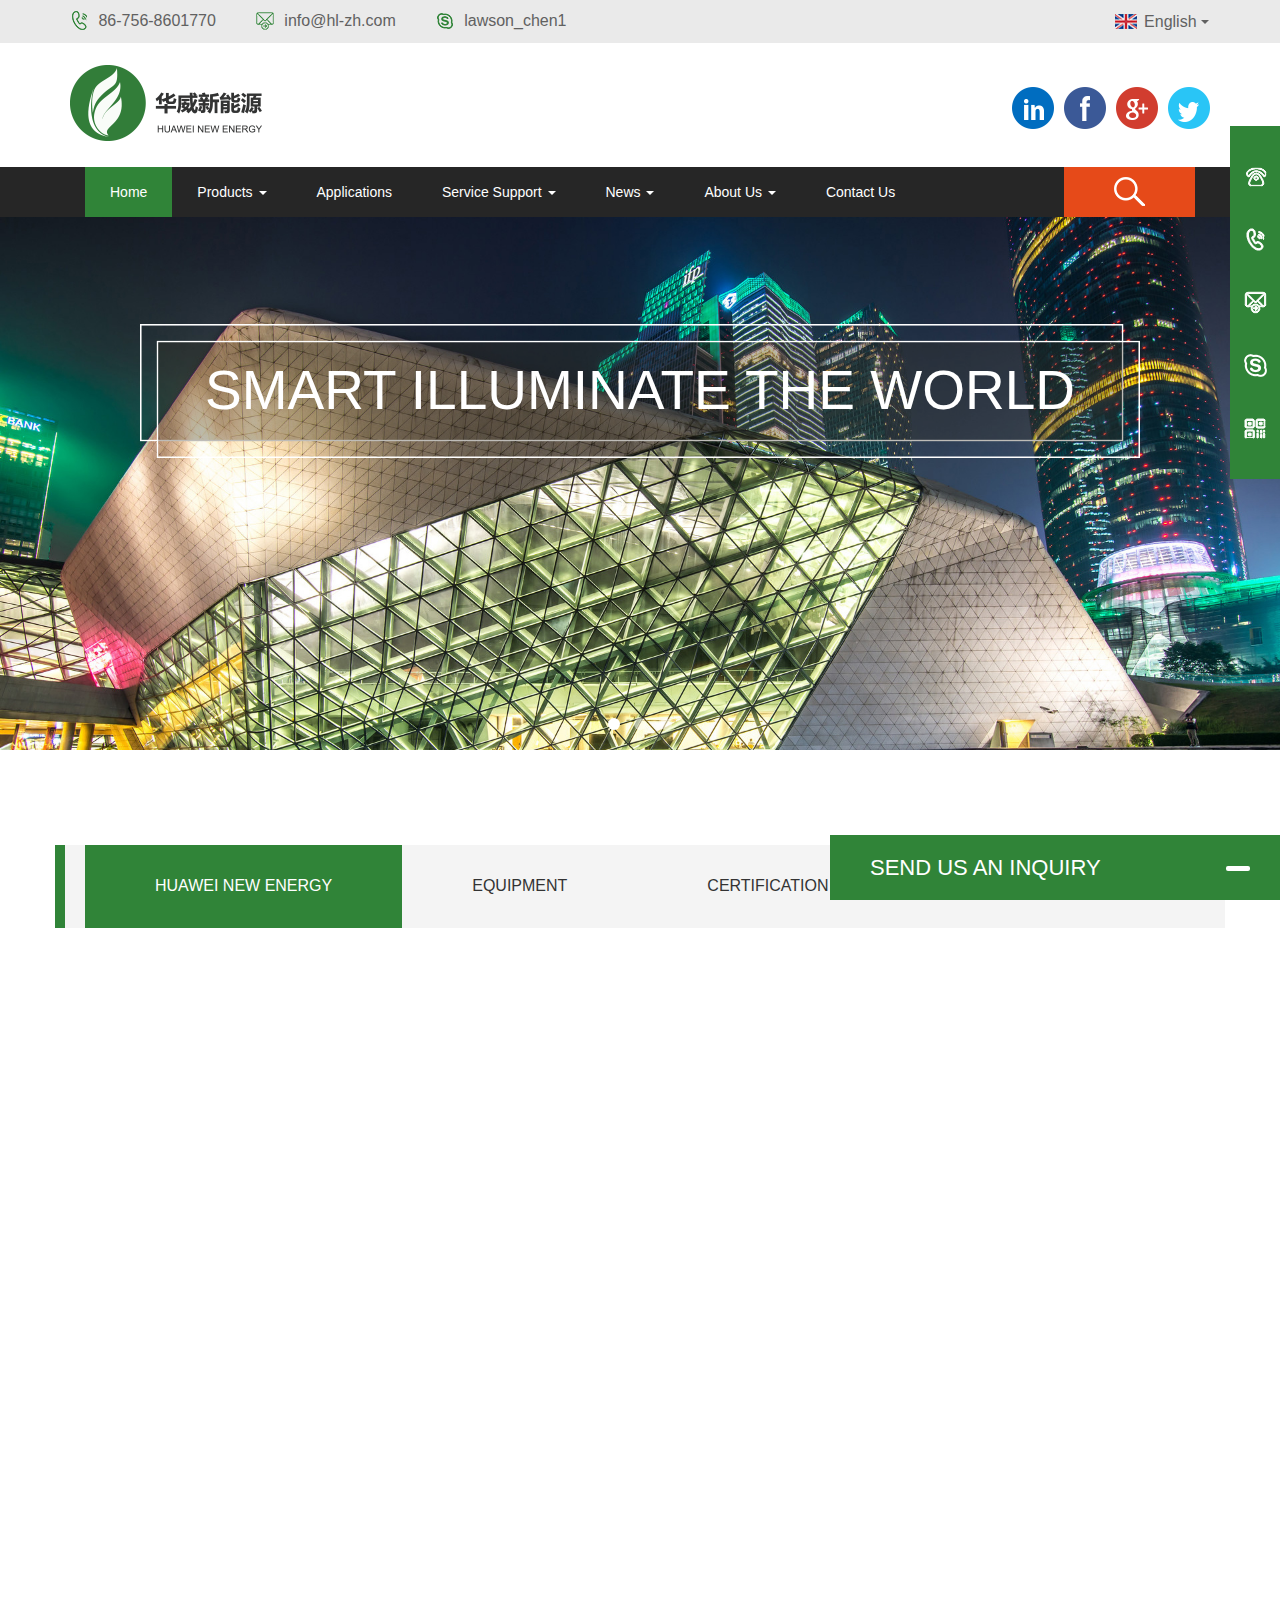
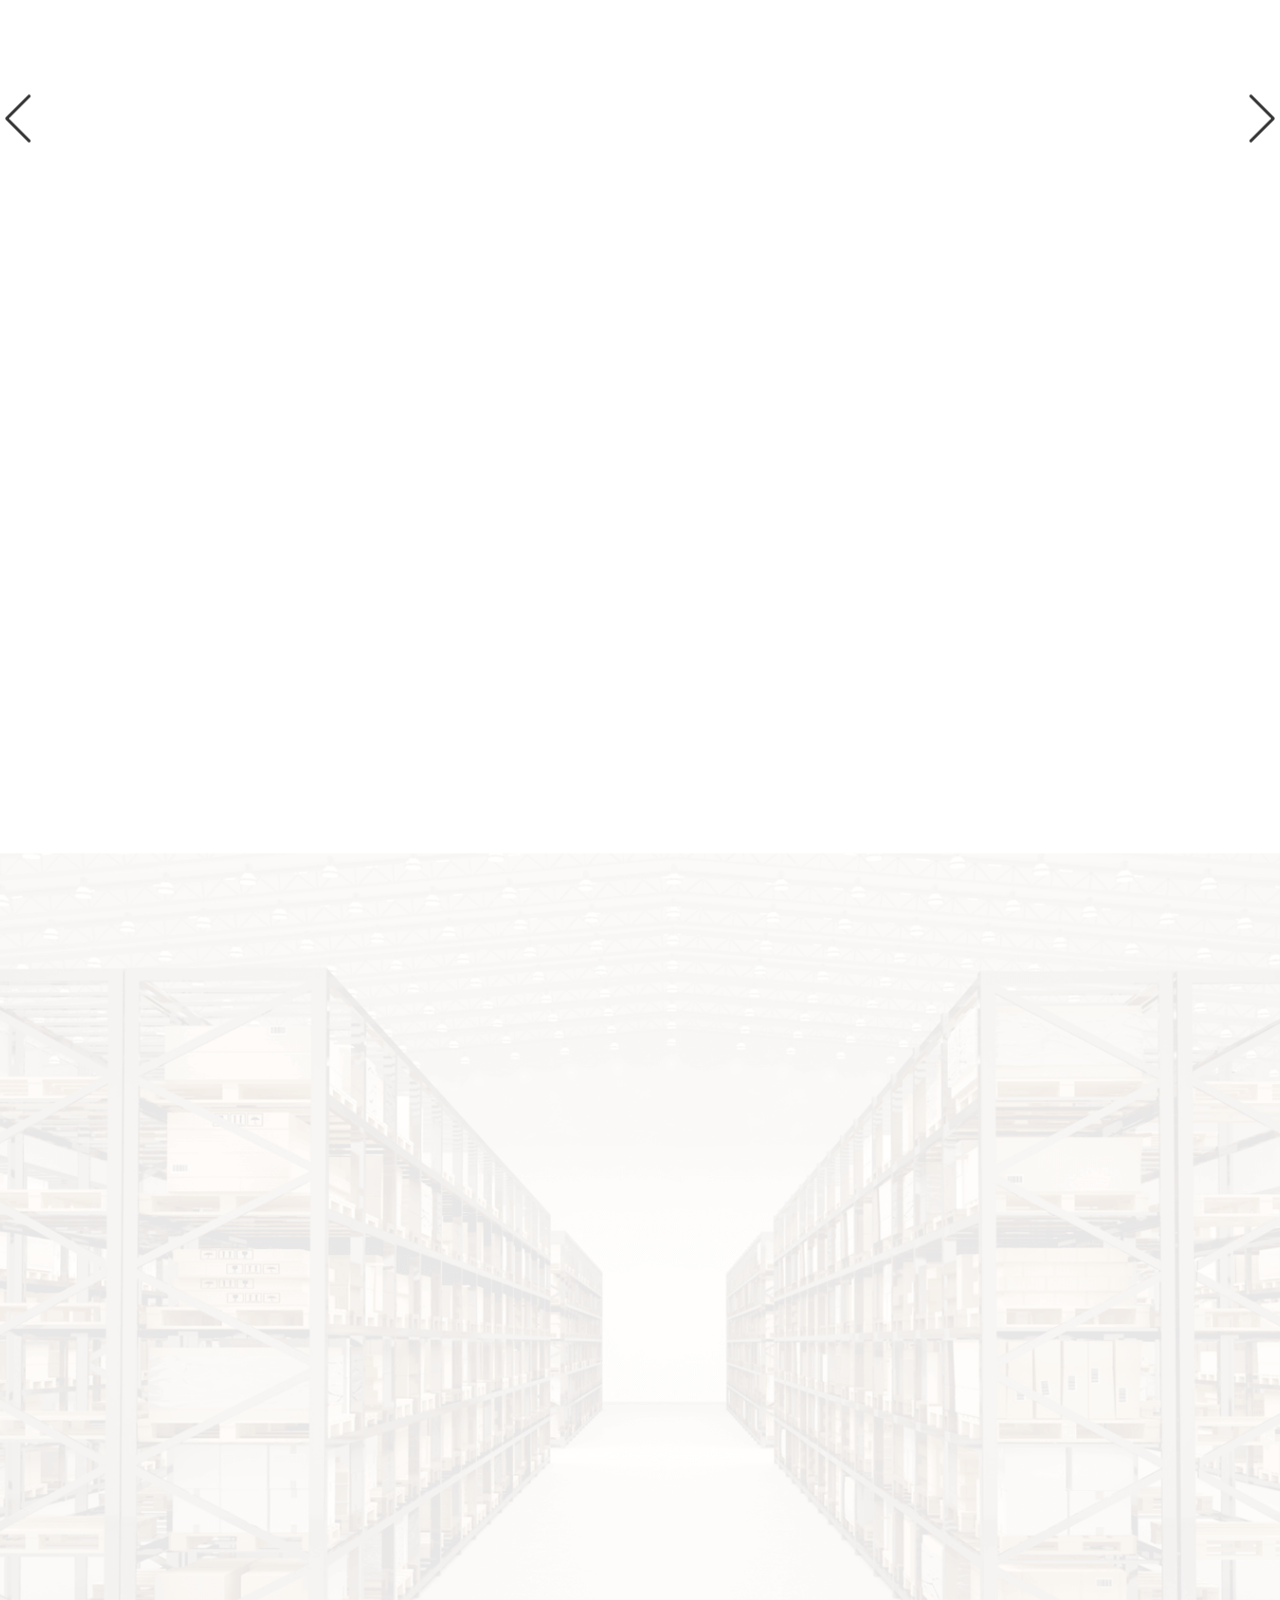
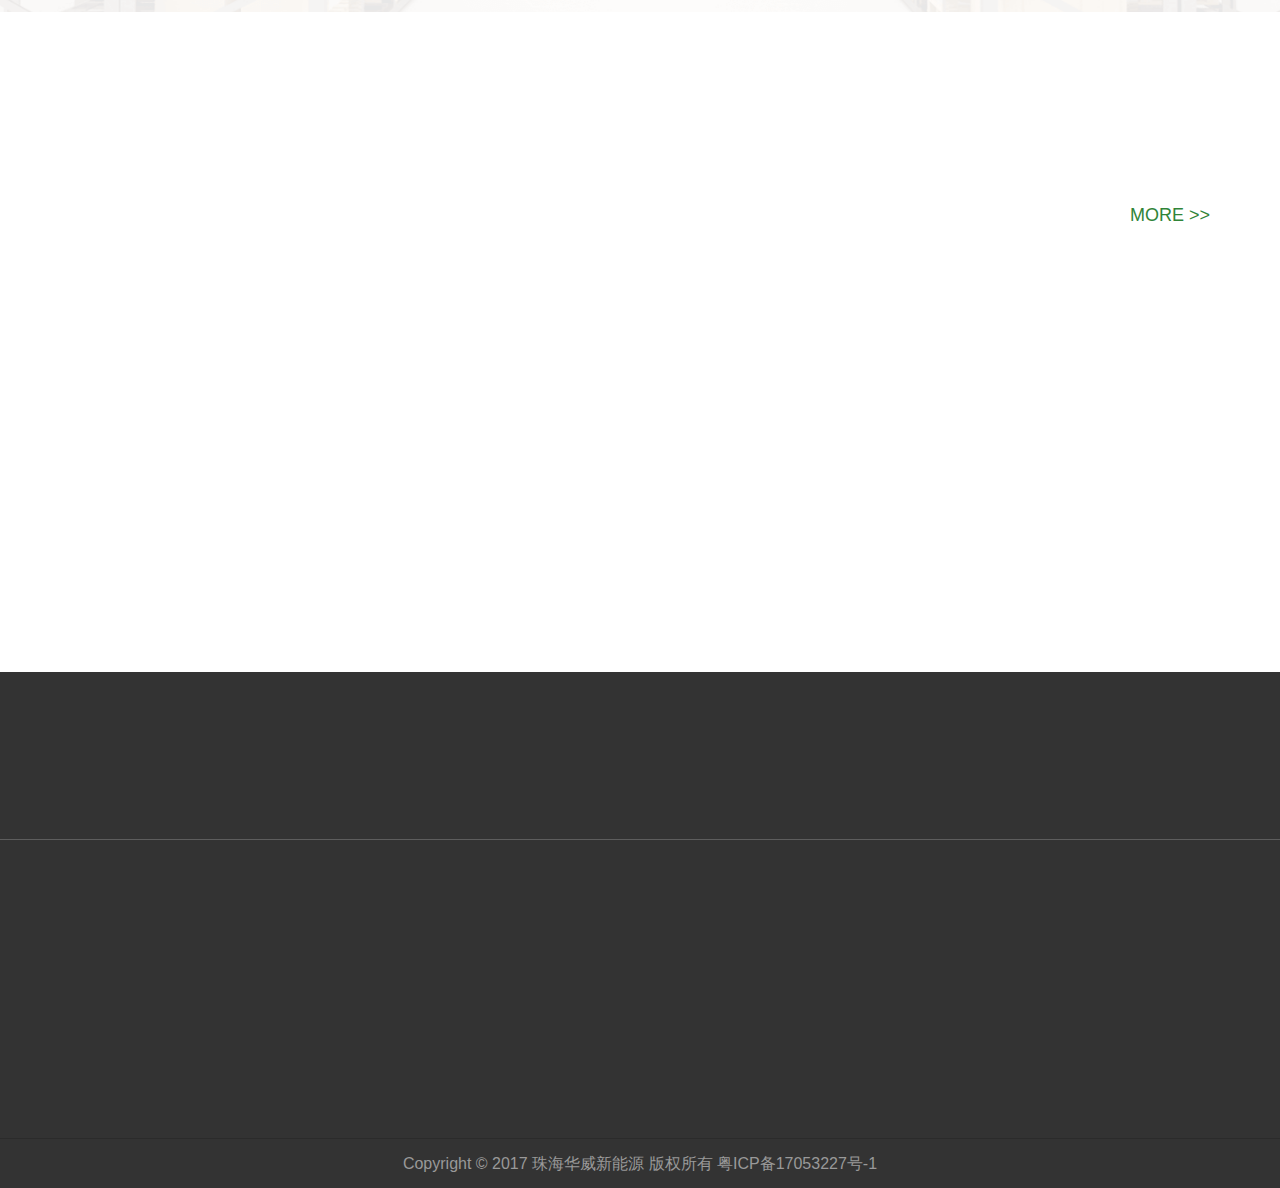
==== commit 3081b685: "update" ====
--- a/index.html
+++ b/index.html
@@ -106,7 +106,7 @@
                     <ul class="nav navbar-nav">
                         <li class="active"><a href="index.html">Home</a></li>
                         <li class="dropdown">
-                            <a href="product-list.html" class="dropdown-toggle" data-toggle="dropdown">
+                            <a href="product-list.html" class="dropdown-toggle" data-hover="dropdown">
                                 Products <b class="caret"></b>
                             </a>
                             <ul class="dropdown-menu">
@@ -115,9 +115,17 @@
                             </ul>
                         </li>
                         <li><a href="application.html">Applications</a></li>
-                        <li><a href="service.html">Service Support</a></li>
                         <li class="dropdown">
-                            <a href="news.html" class="dropdown-toggle" data-toggle="dropdown">
+                            <a href="service.html" class="dropdown-toggle" data-hover="dropdown">
+                                Service Support <b class="caret"></b>
+                            </a>
+                            <ul class="dropdown-menu">
+                                <li><a href="service.html">Service</a></li>
+                                <li><a href="download.html">Download</a></li>
+                            </ul>
+                        </li>
+                        <li class="dropdown">
+                            <a href="news.html" class="dropdown-toggle" data-hover="dropdown">
                                     News <b class="caret"></b>
                             </a>
                             <ul class="dropdown-menu">
@@ -126,7 +134,7 @@
                             </ul>
                         </li>
                         <li class="dropdown">
-                            <a href="about.html" class="dropdown-toggle" data-toggle="dropdown">
+                            <a href="about.html" class="dropdown-toggle" data-hover="dropdown">
                                     About Us <b class="caret"></b>
                             </a>
                             <ul class="dropdown-menu">
--- a/images/css/style.css
+++ b/images/css/style.css
@@ -70,6 +70,10 @@
     background: none;
     line-height: 40px
 }
+.header .top .dropdown-menu{
+    right: 0;
+    left: auto
+}
 .header .dropdown img{
     width: 22px;
     margin: 0 3px 0 0;
@@ -99,8 +103,22 @@
 }
 .navbar{
     margin: 0;
+    border: 0;
     border-radius: 0;
     background: #262626
+}
+.navbar .dropdown-menu{
+    max-width: 100%;
+    background: #464f5e
+}
+.navbar .dropdown-menu>li>a{
+    color: #fff;
+    white-space: inherit;
+    border-bottom:1px solid #ddd
+}
+.navbar .dropdown-menu>li>a:hover{
+    color: #fff !important;
+    background: #2e3643
 }
 .navbar .navbar-brand{
     padding: 5px 15px
@@ -573,7 +591,7 @@
     position: absolute;
     background: #308438;
 }
-.slider .box a{
+.slider .box a, .slider .box a:hover{
     color: #fff;
 }
 .slider .box:after{
@@ -605,7 +623,7 @@
 .message{
     right: 0;
     bottom: 0;
-    z-index: 999;
+    z-index: 9999;
     width: 450px;
     position: fixed;
 }
@@ -1319,6 +1337,9 @@
         font-size: 30px;
 		line-height: 88px
     }
+    .slider{
+        top: 10%
+    }
 }
 @media (max-width: 1199px) {
     .product .prev{
@@ -1454,6 +1475,9 @@
     }
 }
 @media (max-width: 767px) {
+    .wrap{
+        padding: 0 0 50px
+    }
     .header .icons{
         margin: 10px 0;
         overflow: hidden;
